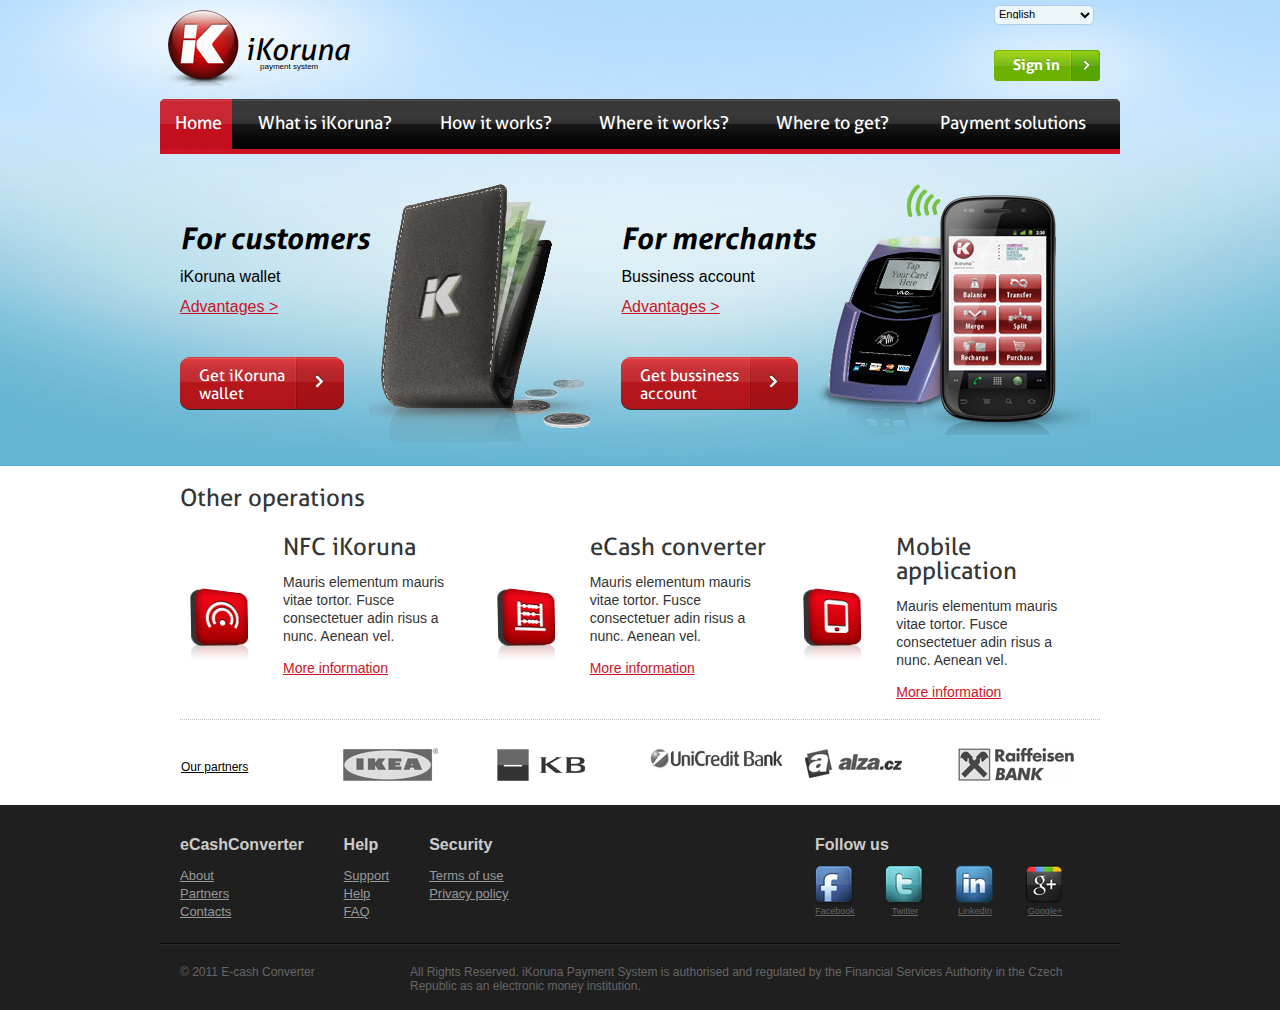
==== index.html @ 40f88bed "[UPD] index page - complete" ====
<!DOCTYPE html>
<html lang="en">
<head>
    <meta charset="utf-8">
    <title>iKoruna</title>
    <meta name="viewport" content="width=device-width, initial-scale=1.0">
    <meta name="description" content="">
    <meta name="author" content="Petr Brabač <brabac.petr@gmail.com>">
    <meta http-equiv="X-UA-Compatible" content="IE=edge" />
    <!-- Styles -->
    <link href="css/normalize.css" rel="stylesheet">
    <link href="css/screen.css" rel="stylesheet">
    <!--[if lt IE 9]>
    <link href="css/ie9lt.css" rel="stylesheet">
    <script src="http://html5shim.googlecode.com/svn/trunk/html5.js"></script>
    <![endif]-->
    <script type="text/javascript" src="http://ajax.googleapis.com/ajax/libs/jquery/1.7.1/jquery.min.js"></script>
    <script type="text/javascript" src="js/jquery.selectbox-0.6.1.js"></script>
    <script type="text/javascript">
    </script>

    <!-- Favicons -->
    <!--
    <link rel="shortcut icon" href="">
    <link rel="apple-touch-icon" href="">
    <link rel="apple-touch-icon" sizes="72x72" href="">
    <link rel="apple-touch-icon" sizes="114x114" href="">
    -->
</head>
<body>
    <div style="position: relative;">
        <img src="images/top_blue_background.jpg" alt="" style="width: 100%; height: 100%; position: absolute; z-index: 1"/>

        <div class="container" style="position: relative; z-index: 2">
            <header class="main">
                <a href="index.html" class="logo left">
                    <img src="images/logo.png" alt="e-cash converter">
                    <strong>iKoruna</strong>
                    <span>payment system</span>

                    <div class="clear"></div>
                </a>

                <div class="right">
                    <form action="#" method="get">
                        <select id="lang" class="language-select jquery-selectbox">
                            <option value="en">English</option>
                            <option value="cz">Czech</option>
                        </select>
                    </form>

                    <div class="clear"></div>

                    <a href="#" class="button green submit">
                        <span class="left"></span>
                        <span class="text">Sign in</span>
                        <span class="right"></span>
                    </a>
                </div>

                <div class="clear"></div>
            </header>

            <nav class="top">
                <a href="#" class="first active">
                    <span></span>
                    Home
                </a>
                <a href="#">What is iKoruna?</a>
                <a href="#">How it works?</a>
                <a href="#">Where it works?</a>
                <a href="#">Where to get?</a>
                <a href="#" class="last">
                    <span></span>
                    Payment solutions
                </a>
            </nav>

            <div class="content-blue">
                <div class="pad20">
                    <div class="col_2 fixed col">
                        <div class="left">
                            <h3>For customers</h3>
                            <h5>iKoruna wallet</h5>
                            <a href="#" class="red">
                                Advantages >
                            </a>
                            <br>
                            <br>
                            <br>
                            <br>
                            <a href="#" class="button submit">
                                <span class="left"></span>
                                <span class="text">Get iKoruna<br>wallet</span>
                                <span class="right"></span>
                            </a>
                        </div>
                        <div class="left">
                            <img src="images/hp_wallet_big.png" alt="">
                        </div>
                        <div class="clear"></div>
                    </div>

                    <div class="col_2 last col">
                        <div class="left">
                            <h3>For merchants</h3>
                            <h5>Bussiness account</h5>
                            <a href="#" class="red">
                                Advantages >
                            </a>
                            <br>
                            <br>
                            <br>
                            <br>
                            <a href="#" class="button submit">
                                <span class="left"></span>
                                <span class="text">Get bussiness<br>account</span>
                                <span class="right"></span>
                            </a>
                        </div>
                        <div class="left">
                            <img src="images/hp_phone_big.png" alt="">
                        </div>
                        <div class="clear"></div>
                    </div>

                    <div class="clear"></div>
                </div>

            </div>
        </div>
    </div>

    <div class="content-white">
        <div class="container">
            <div class="pad20">
                <h3>Other operations</h3>
                <table>
                    <tr>
                        <td class="icons">
                            <span class="nfc"></span>
                        </td>
                        <td>
                            <h4>NFC iKoruna</h4>

                            <p>
                                Mauris elementum mauris vitae tortor. Fusce consectetuer adin risus a nunc. Aenean vel.
                            </p>
                            <a href="#" class="red">More information</a>
                            <br><br>
                        </td>
                        <td class="icons">
                            <span class="ecash"></span>
                        </td>
                        <td>
                            <h4>eCash converter</h4>

                            <p>
                                Mauris elementum mauris vitae tortor. Fusce consectetuer adin risus a nunc. Aenean vel.
                            </p>
                            <a href="#" class="red">More information</a>
                            <br><br>
                        </td>
                        <td class="icons">
                            <span class="mobile"></span>
                        </td>
                        <td>
                            <h4>Mobile application</h4>

                            <p>
                                Mauris elementum mauris vitae tortor. Fusce consectetuer adin risus a nunc. Aenean vel.
                            </p>

                            <a href="#" class="red">More information</a>
                            <br><br>
                        </td>
                    </tr>
                </table>

                <br><br>

                <table class="partners">
                    <tr>
                        <th><a href="#">Our partners</a></th>
                        <td>
                            <img src="tmp/partner_ikea.jpg" alt="Ikea">
                        </td>
                        <td>
                            <img src="tmp/partner_kb.jpg" alt="KB">
                        </td>
                        <td>
                            <img src="tmp/partner_unicredit.jpg" alt="Unicredit bank">
                        </td>
                        <td>
                            <img src="tmp/partner_alza.jpg" alt="Alza.cz">
                        </td>
                        <td>
                            <img src="tmp/partner_reifeisen.jpg" alt="Reifeisen bank">
                        </td>
                    </tr>
                </table>
            </div>
        </div>
    </div>

    <div id="footer">
        <div class="container">
            <div class="pad20">
                <div class="col_2 left">
                    <div class="left">
                        <h4>eCashConverter</h4>
                        <ul>
                            <li><a href="#">About</a></li>
                            <li><a href="#">Partners</a></li>
                            <li><a href="#">Contacts</a></li>
                        </ul>
                    </div>

                    <div class="left">
                        <h4>Help</h4>
                        <ul>
                            <li><a href="#">Support</a></li>
                            <li><a href="#">Help</a></li>
                            <li><a href="#">FAQ</a></li>
                        </ul>
                    </div>

                    <div class="left">
                        <h4>Security</h4>
                        <ul>
                            <li><a href="#">Terms of use</a></li>
                            <li><a href="#">Privacy policy</a></li>
                        </ul>
                    </div>

                    <div class="clear"></div>
                </div>

                <div class="col_2 last right">
                    <h4>Follow us</h4>

                    <a href="#" class=left>
                        <span class="icon facebook"></span>
                        Facebook
                    </a>
                    <a href="#" class="left">
                        <span class="icon twitter"></span>
                        Twitter
                    </a>
                    <a href="#" class="left">
                        <span class="icon linkedin"></span>
                        LinkedIn
                    </a>
                    <a href="#" class="left">
                        <span class="icon google"></span>
                        Google+
                    </a>
                </div>

                <div class="clear"></div>
            </div>
            <hr>
            <div class="pad20">
                <div class="left c">
                    &copy; 2011 E-cash Converter
                </div>

                <div class="right copy">
                        All Rights Reserved. iKoruna Payment System is authorised and regulated by the Financial
                        Services Authority in the Czech Republic as an electronic money institution.
                </div>
                <div class="clear"></div>
            </div>
        </div>
    </div>
</body>
</html>
---- css/screen.css ----
@import "fonts.css";
@import "normalize.css";
@import "languages.css";
body{background:#ffffff;margin:0;position:relative;font-family:Verdana,Arial,Helvetica,sans-serif;font-size:12px;font-weight:normal;line-height:14px;}
.container{width:960px;margin:0 auto;}.container.background-mask{background:transparent url("../images/backround_mask.png") 0 0 no-repeat;}
h1{font-family:Aller,sans-serif;font-size:40px;font-weight:normal;line-height:40px;font-style:italic;color:#000000;margin:38px 0;}
h2{font-family:Aller,sans-serif;font-size:40px;font-weight:normal;line-height:40px;font-style:normal;color:#333333;margin:50px 0;}
h3{font-family:Aller,sans-serif;font-size:30px;font-weight:normal;line-height:30px;font-style:normal;color:#000000;margin:40px 0;}h3.blue{line-height:12px !important;}
h4{font-family:Aller,sans-serif;font-size:24px;font-weight:normal;line-height:24px;font-style:normal;color:#000000;margin:40px 0 30px 0;}
h5{font-family:Verdana,Arial,Helvetica,sans-serif;font-size:16px;font-weight:normal;line-height:16px;font-weight:bold;color:#000000;}
a{outline:none;color:#000000;text-decoration:underline;}a:hover,a.active{color:#0b5a9b;}
a:visited{color:#000000;}
ul{color:#333333;list-style-type:disc;padding:0px;}ul li{font-size:14px;font-weight:normal;line-height:18px;}ul li ul{padding:0 0 0 20px;list-style-type:circle;}
p{font-family:Verdana,Arial,Helvetica,sans-serif;font-size:14px;font-weight:normal;line-height:18px;color:#333333;}
hr{border-style:dotted;border-color:#bfbfbf;margin:30px 0;}hr.text{border:0px;height:46px;background:transparent url("../images/text-bg.png") 0 0 repeat-x;}
table{width:100%;border-collapse:collapse;}table thead th{background:transparent url("../images/menu_stripe.png") 0 -150px repeat-x;height:50px;color:#ffffff;text-align:left;padding:0 10px;}
table tbody td{font-size:14px;font-weight:normal;line-height:18px;vertical-align:middle;padding:10px 10px;border-bottom:1px dotted #bfbfbf;}
input[type=text],input[type=password],select,textarea{background:#ffffff;margin:5px 0;border:1px solid #4f9dbd;-webkit-border-radius:8px;-moz-border-radius:8px;border-radius:8px;width:85%;height:20px;outline:none;padding:15px;font-size:20px;font-weight:normal;line-height:20px;font-weight:bold;}input[type=text].with-label,input[type=password].with-label,select.with-label,textarea.with-label{font-size:15px;font-weight:normal;line-height:15px;float:left;border-left:0px;width:160px;-webkit-border-top-left-radius:0px;-moz-border-radius-topleft:0px;border-top-left-radius:0px;-webkit-border-bottom-left-radius:0px;-moz-border-radius-bottomleft:0px;border-bottom-left-radius:0px;}input[type=text].with-label.bold,input[type=password].with-label.bold,select.with-label.bold,textarea.with-label.bold{font-size:20px;font-weight:normal;line-height:20px;}
input[type=text].with-label.error,input[type=password].with-label.error,select.with-label.error,textarea.with-label.error{color:#cd1324;border-color:#cd1324;}
input[type=text]:focus,input[type=password]:focus,select:focus,textarea:focus{-webkit-box-shadow:0 0 8px rgba(38, 113, 172, 0.7);-moz-box-shadow:0 0 8px rgba(38, 113, 172, 0.7);box-shadow:0 0 8px rgba(38, 113, 172, 0.7);}
label{margin:5px 0;font-family:Verdana,Arial,Helvetica,sans-serif;font-weight:normal;font-size:15px;font-weight:normal;line-height:15px;}label.with-input{display:block;float:left;width:70px;padding:15px;height:20px;outline:none;border:1px solid #4f9dbd;border-right:1px solid #a4cbdb;background-color:#dee9ed;background-image:-moz-linear-gradient(top, #dae5e9, #e4eff4);background-image:-ms-linear-gradient(top, #dae5e9, #e4eff4);background-image:-webkit-gradient(linear, 0 0, 0 100%, from(#dae5e9), to(#e4eff4));background-image:-webkit-linear-gradient(top, #dae5e9, #e4eff4);background-image:-o-linear-gradient(top, #dae5e9, #e4eff4);background-image:linear-gradient(top, #dae5e9, #e4eff4);background-repeat:repeat-x;filter:progid:DXImageTransform.Microsoft.gradient(startColorstr='#dae5e9', endColorstr='#e4eff4', GradientType=0);-webkit-border-top-left-radius:8px;-moz-border-radius-topleft:8px;border-top-left-radius:8px;-webkit-border-bottom-left-radius:8px;-moz-border-radius-bottomleft:8px;border-bottom-left-radius:8px;}label.with-input.error{border-color:#cd1324;border-right-color:#dc838b;background-color:#f0d5d7;background-image:-moz-linear-gradient(top, #ebd1d3, #f7dbdd);background-image:-ms-linear-gradient(top, #ebd1d3, #f7dbdd);background-image:-webkit-gradient(linear, 0 0, 0 100%, from(#ebd1d3), to(#f7dbdd));background-image:-webkit-linear-gradient(top, #ebd1d3, #f7dbdd);background-image:-o-linear-gradient(top, #ebd1d3, #f7dbdd);background-image:linear-gradient(top, #ebd1d3, #f7dbdd);background-repeat:repeat-x;filter:progid:DXImageTransform.Microsoft.gradient(startColorstr='#ebd1d3', endColorstr='#f7dbdd', GradientType=0);}
label.with-textarea{display:block;float:left;width:70px;padding:15px;height:20px;outline:none;border:1px solid #4f9dbd;border-right:1px solid #a4cbdb;background-color:#dee9ed;background-image:-moz-linear-gradient(top, #dae5e9, #e4eff4);background-image:-ms-linear-gradient(top, #dae5e9, #e4eff4);background-image:-webkit-gradient(linear, 0 0, 0 100%, from(#dae5e9), to(#e4eff4));background-image:-webkit-linear-gradient(top, #dae5e9, #e4eff4);background-image:-o-linear-gradient(top, #dae5e9, #e4eff4);background-image:linear-gradient(top, #dae5e9, #e4eff4);background-repeat:repeat-x;filter:progid:DXImageTransform.Microsoft.gradient(startColorstr='#dae5e9', endColorstr='#e4eff4', GradientType=0);-webkit-border-top-left-radius:8px;-moz-border-radius-topleft:8px;border-top-left-radius:8px;-webkit-border-bottom-left-radius:8px;-moz-border-radius-bottomleft:8px;border-bottom-left-radius:8px;height:83px;}label.with-textarea.error{border-color:#cd1324;border-right-color:#dc838b;background-color:#f0d5d7;background-image:-moz-linear-gradient(top, #ebd1d3, #f7dbdd);background-image:-ms-linear-gradient(top, #ebd1d3, #f7dbdd);background-image:-webkit-gradient(linear, 0 0, 0 100%, from(#ebd1d3), to(#f7dbdd));background-image:-webkit-linear-gradient(top, #ebd1d3, #f7dbdd);background-image:-o-linear-gradient(top, #ebd1d3, #f7dbdd);background-image:linear-gradient(top, #ebd1d3, #f7dbdd);background-repeat:repeat-x;filter:progid:DXImageTransform.Microsoft.gradient(startColorstr='#ebd1d3', endColorstr='#f7dbdd', GradientType=0);}
select{width:100%;font-weight:normal;height:50px;padding:12px 15px;}
textarea{height:83px;resize:none;}
.pad20{padding:0 20px 20px 20px;}
.content-white{border-top:1px solid #5cb1d2;background:#ffffff;width:100%;min-height:300px;}
.content-blue{width:100%;}.content-blue fieldset.col_2{width:45%;margin:0 20px 0 0;}.content-blue fieldset.col_2.end{margin:0px;}
#footer{background:transparent url("../images/footer_background.png") 0 0 repeat-x;width:100%;height:205px;}#footer .pad20{padding-bottom:10px;}
#footer hr{background:transparent url("../images/footer_hr.jpg") 0 0 repeat-x;border:none;height:2px;width:100%;margin:0 0 20px 0;}
#footer h4{color:#cccccc;font-family:Verdana,Arial,Helvetica,sans-serif;font-size:16px;font-weight:bold;line-height:20px;padding:0 40px 0 0;margin:30px 0 0 0;}
#footer ul{list-style-type:none;padding:0;}#footer ul li{font-family:Verdana,Arial,Helvetica,sans-serif;font-size:13px;font-weight:normal;line-height:18px;padding:0 40px 0 0;}#footer ul li a{color:#999999;}#footer ul li a:hover{color:#ffffff;}
#footer .last{width:285px;}#footer .last h4{margin:30px 0 10px 0;}
#footer .last a.left{color:#666666;text-align:center;margin:0 30px 0 0;font-size:9px;font-weight:normal;line-height:9px;}#footer .last a.left:hover{color:#ffffff;}
#footer .last a.left.last{margin:0;}
#footer .copy{color:#666666;width:75%;}
#footer .c{color:#666666;}
header.main{padding:0 20px 10px 0;position:relative;}header.main .logo{margin:10px 0 0 0;display:block;width:220px;text-decoration:none;}header.main .logo img{margin:0 9px 0 0;}
header.main .logo strong{font-family:Aller,sans-serif;font-size:250%;font-weight:normal;line-height:30px;font-style:italic;color:#000000;position:absolute;top:35px;left:85px;}
header.main .logo span{font-size:8px;position:absolute;top:60px;left:100px;}
header.main .right form{float:left;margin:0 0 20px 0;}header.main .right form label{color:#666666;font-size:11px;}
header.main .right img{float:right;}
nav.top{width:100%;display:table;border-bottom:5px solid #cd1324;}nav.top a{background:transparent url("../images/menu_stripe.png");height:50px;display:block;height:20px;display:table-cell;padding:15px 0 0 0;background-position:0 -150px;background-repeat:repeat-x;text-align:center;font-family:Aller,sans-serif;font-size:18px;font-weight:normal;line-height:18px;color:#ffffff;text-shadow:0 -1px 0 rgba(0, 0, 0, 0.19);text-decoration:none;}nav.top a:hover{background-position:0 -300px;}
nav.top a.active,nav.top a.active:hover{background-position:0 -100px;}
nav.top a.first{margin-left:5px;border-top-left-radius:5px;-moz-border-radius-topleft:5px;-webkit-border-top-left-radius:5px;}nav.top a.first span{float:left;background:transparent url("../images/menu_stripe.png");height:50px;display:block;width:5px;margin-top:-15px;background-position:0 -250px;background-repeat:no-repeat;}
nav.top a.first:hover span{background-position:0 -400px;}
nav.top a.first.active span{background-position:0 0;}
nav.top a.last{margin-right:5px;border-top-right-radius:5px;-moz-border-radius-topright:5px;-webkit-border-top-right-radius:5px;}nav.top a.last span{float:right;background:transparent url("../images/menu_stripe.png");height:50px;display:block;width:5px;margin-top:-15px;background-position:0 -50px;background-repeat:no-repeat;}
nav.top a.last:hover span{background-position:0 -400px;}
nav.top a.last.active span{background-position:0 -200px;}
.col{float:left;}
.col_1{width:100%;}
.col_3{width:33%;}
.col_2{width:50%;}.col_2.fixed{width:655px;}
.clear{clear:both;display:block;height:0.0001px;}
.right{float:right;}
.left{float:left;}
.hidden{display:none;}
.captcha{margin:5px 0 0 20px;}
.blue{color:#195369 !important;}
.red{color:#cd1324 !important;}
.icon{display:block;float:left;background:transparent url("../images/icons_sprite.png") no-repeat;}.icon.rate{background-position:0 0;width:24px;height:12px;margin:0 7px 0 0;}
.icon.error{background-position:-51px 0;width:22px;height:18px;margin:0 8px 0 0;}
.icon.triangle-up-big{background-position:0 -118px;width:34px;height:18px;}
.icon.triangle-up{background-position:-24px 0;width:24px;height:12px;}
.icon.triangle-left{background-position:-45px 0;width:7px;height:13px;}
.icon.facebook{background:transparent url("../images/social_sprite_1.png") 0px 0 no-repeat;float:none;width:40px;height:42px;}
.icon.twitter{background:transparent url("../images/social_sprite_1.png") -41px 0 no-repeat;float:none;width:40px;height:42px;}
.icon.linkedin{background:transparent url("../images/social_sprite_1.png") -81px 0 no-repeat;float:none;width:40px;height:42px;}
.icon.google{background:transparent url("../images/social_sprite_1.png") -122px 0 no-repeat;float:none;width:40px;height:42px;}
.button{display:block;font-family:Aller,sans-serif;font-size:20px;font-weight:normal;line-height:24px;text-shadow:0 -1px 0 rgba(0, 0, 0, 0.19);text-decoration:none;}.button .left{background:transparent url("../images/button_stripe.png");display:block;float:left;height:53px;width:9px;background-position:0 0;background-repeat:no-repeat;}
.button .text{padding:0 20px;line-height:53px;background:transparent url("../images/button_stripe.png");display:block;float:left;height:53px;color:#ffffff;background-position:0 -53px;}
.button .right{background:transparent url("../images/button_stripe.png");display:block;float:left;height:53px;width:9px;background-position:0 -106px;background-repeat:no-repeat;}
.button:hover .left{background-position:0 -159px;}
.button:hover .right{background-position:0 -265px;}
.button:hover .text{background-position:0 -212px;}
.button.submit .right{background:transparent url("../images/icons_sprite.png") 0 -12px no-repeat;height:53px;width:49px;}
.button.submit:hover .right{background:transparent url("../images/icons_sprite.png") 0 -65px no-repeat;height:53px;width:49px;}
.button.submit.green .left{background-position:0 -318px;height:31px;}
.button.submit.green .text{background-position:0 -349px;font-size:15px;font-weight:bold;line-height:30px;height:31px;padding:0 10px;}
.button.submit.green .right{background-position:0 -136px;height:31px;width:30px;padding:0px;}
.white-box{width:100%;background:#f0f8fb;-webkit-border-radius:6px;-moz-border-radius:6px;border-radius:6px;}.white-box .pad20{padding:20px 10px 10px 10px;}
.white-box .currency{width:100%;font-family:Verdana,Arial,Helvetica,sans-serif;font-size:13px;font-weight:normal;line-height:25px;margin:0 0 15px 0;}.white-box .currency td{text-align:left;border-bottom:1px dotted #bfbfbf;}.white-box .currency td.desc{width:130px;}
.white-box a{color:#cd1324;}.white-box a:hover{color:#0b5a9b;}
table.operations td{vertical-align:top;padding:0 20px;width:131px;text-align:center;border:0px;}table.operations td a{color:#cd1324;}table.operations td a:hover{color:#0b5a9b;}
table.operations td a span{display:block;}
table.operations td a.transfer-to span{float:none;background:transparent url("../images/icon_transfer_to.png") 0 0 no-repeat;width:61px;height:44px;margin:0 0 10px 15px;}
table.operations td a.transfer-to:hover span{background:transparent url("../images/icon_transfer_to_over.png") 0 0 no-repeat;}
table.operations td a.pay-by-sms span{float:none;background:transparent url("../images/icon_pay_by_sms.png") 0 0 no-repeat;width:48px;height:51px;margin:0 0 10px 15px;}
table.operations td a.pay-by-sms:hover span{background:transparent url("../images/icon_pay_by_sms_over.png") 0 0 no-repeat;}
table.operations td a.transfer-money span{float:none;background:transparent url("../images/icon_transfer_money.png") 0 0 no-repeat;width:56px;height:49px;margin:0 0 10px 15px;}
table.operations td a.transfer-money:hover span{background:transparent url("../images/icon_transfer_money_over.png") 0 0 no-repeat;}
table.operations td a.buy-money-for-games span{float:none;background:transparent url("../images/icon_buy_money_for_games.png") 0 0 no-repeat;width:55px;height:53px;margin:0 0 10px 15px;}
table.operations td a.buy-money-for-games:hover span{background:transparent url("../images/icon_buy_money_for_games_over.png") 0 0 no-repeat;}
table.operations td a.buy-or-recharge span{float:none;background:transparent url("../images/icon_buy_or_recharge.png") 0 0 no-repeat;width:71px;height:46px;margin:0 0 10px 10px;}
table.operations td a.buy-or-recharge:hover span{background:transparent url("../images/icon_buy_or_recharge_over.png") 0 0 no-repeat;}
table.partners{width:100%;}table.partners td,table.partners th{text-align:left;border:0px;}table.partners td a,table.partners th a{font-weight:normal;}
.content-blue .triangle-up-big{margin:-17px 0 0 20px;}
.content-blue .col_2{padding:30px 0 0 0;width:52%;}.content-blue .col_2 h3{font-size:30px;font-style:italic;font-weight:bold;margin-bottom:15px;}
.content-blue .col_2 h5{margin:15px 0;font-weight:normal;}
.content-blue .col_2 a{font-size:16px;}.content-blue .col_2 a.button .text{padding:10px 10px;height:33px;line-height:18px;}
.content-blue .col_2.last{margin:0 0 0 -37px;}
.content-white h3{margin:20px 0;padding:0 20px 0 0;color:#353535;font-family:Aller,sans-serif;font-size:24px;font-weight:normal;line-height:24px;}
.content-white table{table-layout:fixed;}.content-white table .stripe{background:url("../images/homepage_icons_sprite.png") 0 0 no-repeat;height:73px;width:58px;display:block;}
.content-white table td{padding:0 10px !important;vertical-align:top;}.content-white table td h4{margin:5px 0px;color:#353535;}
.content-white table td.icons{width:73px;vertical-align:middle;}.content-white table td.icons .nfc{background:url("../images/homepage_icons_sprite.png") 0 0 no-repeat;height:73px;width:58px;display:block;background-position:0 0;}
.content-white table td.icons .ecash{background:url("../images/homepage_icons_sprite.png") 0 0 no-repeat;height:73px;width:58px;display:block;background-position:-58px 0;}
.content-white table td.icons .mobile{background:url("../images/homepage_icons_sprite.png") 0 0 no-repeat;height:73px;width:58px;display:block;background-position:-116px 0;}
.arrow a{padding:0 15px 0 25px;display:block;}
---- css/ie9lt.css ----
div.top {
    display: block;
}

div.top a {
    display: block;
    width: 16.67%;
}
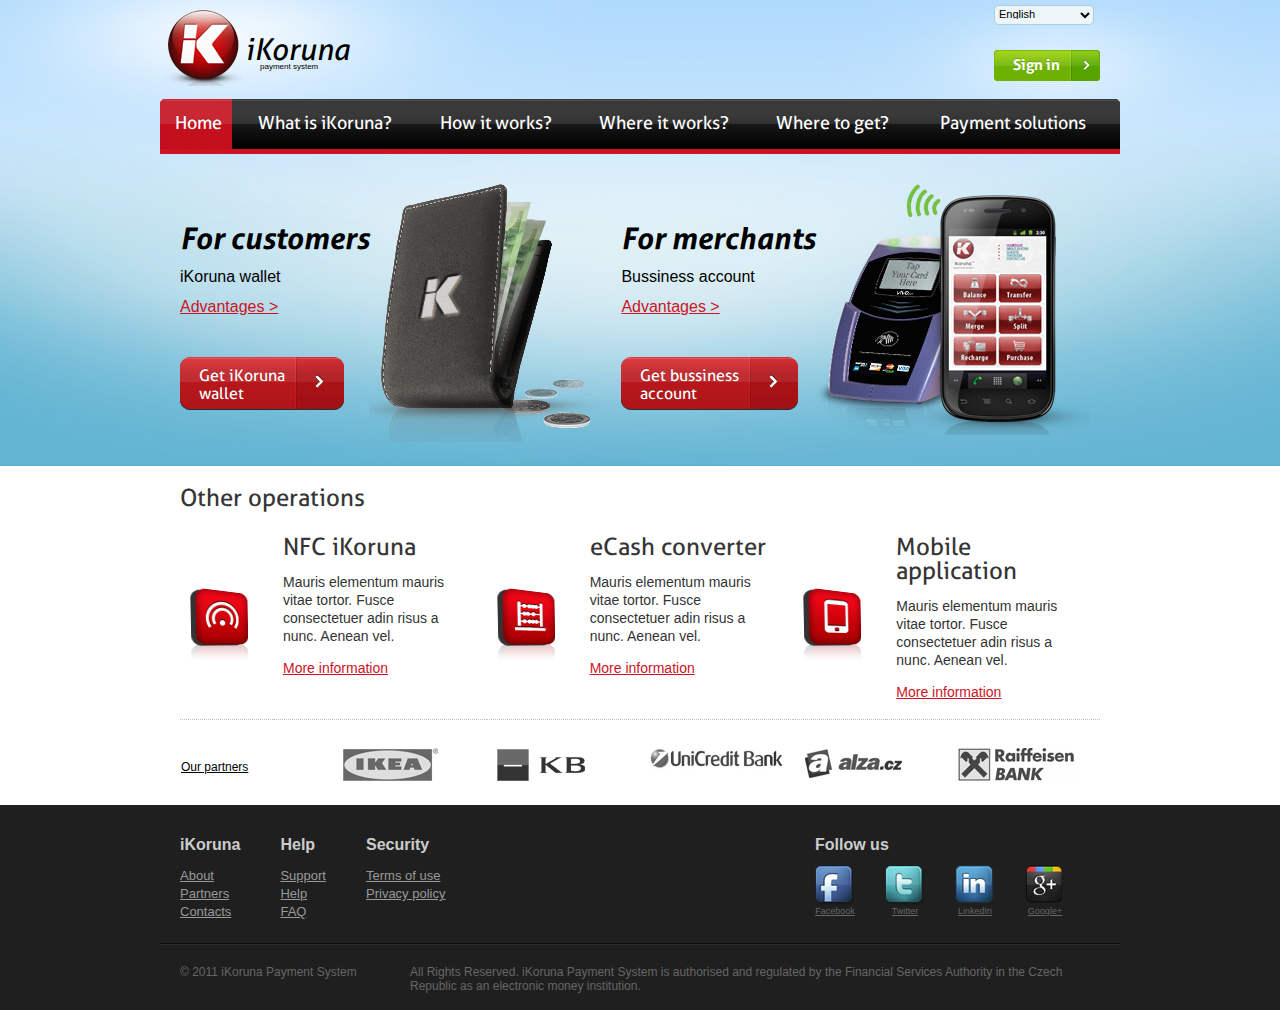
==== commit dea1606d: "[UPD] registration page" ====
--- a/index.html
+++ b/index.html
@@ -176,7 +176,6 @@
                         </td>
                     </tr>
                 </table>
-
                 <br><br>
 
                 <table class="partners">
@@ -208,7 +207,7 @@
             <div class="pad20">
                 <div class="col_2 left">
                     <div class="left">
-                        <h4>eCashConverter</h4>
+                        <h4>iKoruna</h4>
                         <ul>
                             <li><a href="#">About</a></li>
                             <li><a href="#">Partners</a></li>
@@ -262,7 +261,7 @@
             <hr>
             <div class="pad20">
                 <div class="left c">
-                    &copy; 2011 E-cash Converter
+                    &copy; 2011 iKoruna Payment System
                 </div>
 
                 <div class="right copy">
--- a/css/screen.css
+++ b/css/screen.css
@@ -16,7 +16,7 @@
 table{width:100%;border-collapse:collapse;}table thead th{background:transparent url("../images/menu_stripe.png") 0 -150px repeat-x;height:50px;color:#ffffff;text-align:left;padding:0 10px;}
 table tbody td{font-size:14px;font-weight:normal;line-height:18px;vertical-align:middle;padding:10px 10px;border-bottom:1px dotted #bfbfbf;}
 input[type=text],input[type=password],select,textarea{background:#ffffff;margin:5px 0;border:1px solid #4f9dbd;-webkit-border-radius:8px;-moz-border-radius:8px;border-radius:8px;width:85%;height:20px;outline:none;padding:15px;font-size:20px;font-weight:normal;line-height:20px;font-weight:bold;}input[type=text].with-label,input[type=password].with-label,select.with-label,textarea.with-label{font-size:15px;font-weight:normal;line-height:15px;float:left;border-left:0px;width:160px;-webkit-border-top-left-radius:0px;-moz-border-radius-topleft:0px;border-top-left-radius:0px;-webkit-border-bottom-left-radius:0px;-moz-border-radius-bottomleft:0px;border-bottom-left-radius:0px;}input[type=text].with-label.bold,input[type=password].with-label.bold,select.with-label.bold,textarea.with-label.bold{font-size:20px;font-weight:normal;line-height:20px;}
-input[type=text].with-label.error,input[type=password].with-label.error,select.with-label.error,textarea.with-label.error{color:#cd1324;border-color:#cd1324;}
+input[type=text].error,input[type=password].error,select.error,textarea.error{color:#cd1324;border-color:#cd1324 !important;background-color:#f5e2e4 !important;background-image:none !important;}
 input[type=text]:focus,input[type=password]:focus,select:focus,textarea:focus{-webkit-box-shadow:0 0 8px rgba(38, 113, 172, 0.7);-moz-box-shadow:0 0 8px rgba(38, 113, 172, 0.7);box-shadow:0 0 8px rgba(38, 113, 172, 0.7);}
 label{margin:5px 0;font-family:Verdana,Arial,Helvetica,sans-serif;font-weight:normal;font-size:15px;font-weight:normal;line-height:15px;}label.with-input{display:block;float:left;width:70px;padding:15px;height:20px;outline:none;border:1px solid #4f9dbd;border-right:1px solid #a4cbdb;background-color:#dee9ed;background-image:-moz-linear-gradient(top, #dae5e9, #e4eff4);background-image:-ms-linear-gradient(top, #dae5e9, #e4eff4);background-image:-webkit-gradient(linear, 0 0, 0 100%, from(#dae5e9), to(#e4eff4));background-image:-webkit-linear-gradient(top, #dae5e9, #e4eff4);background-image:-o-linear-gradient(top, #dae5e9, #e4eff4);background-image:linear-gradient(top, #dae5e9, #e4eff4);background-repeat:repeat-x;filter:progid:DXImageTransform.Microsoft.gradient(startColorstr='#dae5e9', endColorstr='#e4eff4', GradientType=0);-webkit-border-top-left-radius:8px;-moz-border-radius-topleft:8px;border-top-left-radius:8px;-webkit-border-bottom-left-radius:8px;-moz-border-radius-bottomleft:8px;border-bottom-left-radius:8px;}label.with-input.error{border-color:#cd1324;border-right-color:#dc838b;background-color:#f0d5d7;background-image:-moz-linear-gradient(top, #ebd1d3, #f7dbdd);background-image:-ms-linear-gradient(top, #ebd1d3, #f7dbdd);background-image:-webkit-gradient(linear, 0 0, 0 100%, from(#ebd1d3), to(#f7dbdd));background-image:-webkit-linear-gradient(top, #ebd1d3, #f7dbdd);background-image:-o-linear-gradient(top, #ebd1d3, #f7dbdd);background-image:linear-gradient(top, #ebd1d3, #f7dbdd);background-repeat:repeat-x;filter:progid:DXImageTransform.Microsoft.gradient(startColorstr='#ebd1d3', endColorstr='#f7dbdd', GradientType=0);}
 label.with-textarea{display:block;float:left;width:70px;padding:15px;height:20px;outline:none;border:1px solid #4f9dbd;border-right:1px solid #a4cbdb;background-color:#dee9ed;background-image:-moz-linear-gradient(top, #dae5e9, #e4eff4);background-image:-ms-linear-gradient(top, #dae5e9, #e4eff4);background-image:-webkit-gradient(linear, 0 0, 0 100%, from(#dae5e9), to(#e4eff4));background-image:-webkit-linear-gradient(top, #dae5e9, #e4eff4);background-image:-o-linear-gradient(top, #dae5e9, #e4eff4);background-image:linear-gradient(top, #dae5e9, #e4eff4);background-repeat:repeat-x;filter:progid:DXImageTransform.Microsoft.gradient(startColorstr='#dae5e9', endColorstr='#e4eff4', GradientType=0);-webkit-border-top-left-radius:8px;-moz-border-radius-topleft:8px;border-top-left-radius:8px;-webkit-border-bottom-left-radius:8px;-moz-border-radius-bottomleft:8px;border-bottom-left-radius:8px;height:83px;}label.with-textarea.error{border-color:#cd1324;border-right-color:#dc838b;background-color:#f0d5d7;background-image:-moz-linear-gradient(top, #ebd1d3, #f7dbdd);background-image:-ms-linear-gradient(top, #ebd1d3, #f7dbdd);background-image:-webkit-gradient(linear, 0 0, 0 100%, from(#ebd1d3), to(#f7dbdd));background-image:-webkit-linear-gradient(top, #ebd1d3, #f7dbdd);background-image:-o-linear-gradient(top, #ebd1d3, #f7dbdd);background-image:linear-gradient(top, #ebd1d3, #f7dbdd);background-repeat:repeat-x;filter:progid:DXImageTransform.Microsoft.gradient(startColorstr='#ebd1d3', endColorstr='#f7dbdd', GradientType=0);}
@@ -63,6 +63,7 @@
 .icon.triangle-up-big{background-position:0 -118px;width:34px;height:18px;}
 .icon.triangle-up{background-position:-24px 0;width:24px;height:12px;}
 .icon.triangle-left{background-position:-45px 0;width:7px;height:13px;}
+.icon.triangle-down{background-position:-55px -20px;width:14px;height:8px;}
 .icon.facebook{background:transparent url("../images/social_sprite_1.png") 0px 0 no-repeat;float:none;width:40px;height:42px;}
 .icon.twitter{background:transparent url("../images/social_sprite_1.png") -41px 0 no-repeat;float:none;width:40px;height:42px;}
 .icon.linkedin{background:transparent url("../images/social_sprite_1.png") -81px 0 no-repeat;float:none;width:40px;height:42px;}
@@ -73,11 +74,15 @@
 .button:hover .left{background-position:0 -159px;}
 .button:hover .right{background-position:0 -265px;}
 .button:hover .text{background-position:0 -212px;}
+.button.green-big .left{background-position:0 -380px;height:46px;}
+.button.green-big .text{background-position:0 -426px;height:46px;}
+.button.green-big .right{background-position:0 -472px;height:46px;}
 .button.submit .right{background:transparent url("../images/icons_sprite.png") 0 -12px no-repeat;height:53px;width:49px;}
 .button.submit:hover .right{background:transparent url("../images/icons_sprite.png") 0 -65px no-repeat;height:53px;width:49px;}
 .button.submit.green .left{background-position:0 -318px;height:31px;}
 .button.submit.green .text{background-position:0 -349px;font-size:15px;font-weight:bold;line-height:30px;height:31px;padding:0 10px;}
 .button.submit.green .right{background-position:0 -136px;height:31px;width:30px;padding:0px;}
+.button.submit.green-big .right{background:transparent url("../images/icons_sprite.png") 0 -167px no-repeat;width:48px;height:46px;}
 .white-box{width:100%;background:#f0f8fb;-webkit-border-radius:6px;-moz-border-radius:6px;border-radius:6px;}.white-box .pad20{padding:20px 10px 10px 10px;}
 .white-box .currency{width:100%;font-family:Verdana,Arial,Helvetica,sans-serif;font-size:13px;font-weight:normal;line-height:25px;margin:0 0 15px 0;}.white-box .currency td{text-align:left;border-bottom:1px dotted #bfbfbf;}.white-box .currency td.desc{width:130px;}
 .white-box a{color:#cd1324;}.white-box a:hover{color:#0b5a9b;}
@@ -105,4 +110,29 @@
 .content-white table td.icons{width:73px;vertical-align:middle;}.content-white table td.icons .nfc{background:url("../images/homepage_icons_sprite.png") 0 0 no-repeat;height:73px;width:58px;display:block;background-position:0 0;}
 .content-white table td.icons .ecash{background:url("../images/homepage_icons_sprite.png") 0 0 no-repeat;height:73px;width:58px;display:block;background-position:-58px 0;}
 .content-white table td.icons .mobile{background:url("../images/homepage_icons_sprite.png") 0 0 no-repeat;height:73px;width:58px;display:block;background-position:-116px 0;}
+.content-white.what-is-ikoruna h3.center{text-align:center;padding:0 180px;font-style:italic;margin-bottom:50px;float:none;}
+.content-white.what-is-ikoruna h3.w65{width:65%;}
+.content-white.what-is-ikoruna hr.text{margin-top:0px;}
+.content-white.what-is-ikoruna .pad20{padding:0 20px;}
+.content-white.what-is-ikoruna .padding-bottom .pad20{padding:0 20px 20px 20px;}
+.content-white.what-is-ikoruna .no-padding-left.pad20{padding:0 20px 20px 0;}
+.content-white.what-is-ikoruna table.phones td{border:0px;}.content-white.what-is-ikoruna table.phones td .stripe{background:url("../images/wallet_logo_pc.png") 0 0 no-repeat;height:245px;display:block;}
+.content-white.what-is-ikoruna table.phones td .double{background:url("../images/wallet_logo_pc.png") 0 0 no-repeat;height:245px;display:block;width:362px;}
+.content-white.what-is-ikoruna table.phones td .discount{background:url("../images/wallet_logo_pc.png") 0 0 no-repeat;height:245px;display:block;background-position:-362px 0;width:276px;}
+.content-white.what-is-ikoruna table.phones td .protected{background:url("../images/wallet_logo_pc.png") 0 0 no-repeat;height:245px;display:block;background-position:-638px 0;width:368px;}
+.content-white.what-is-ikoruna table.services{table-layout:fixed;}.content-white.what-is-ikoruna table.services td{padding:0 40px;border:0px;}.content-white.what-is-ikoruna table.services td a{color:#333333;display:block;text-decoration:none;margin:10px 0;}
+.content-white.what-is-ikoruna table.services td h4{color:#000000;margin-bottom:20px;}
+.content-white.how-it-works .italic{font-style:italic;}
+.content-white.how-it-works .text-heading{width:271px;}.content-white.how-it-works .text-heading h3{margin-top:70px;font-size:30px;font-weight:bold;line-height:30px;}
+.content-white.how-it-works .text-heading h4{margin-top:20px;color:#333333;}
+.content-white.how-it-works .phone-wifi{background:url("../images/how_it_works_phone.png") 0 0 no-repeat;width:436px;height:333px;margin-top:30px;}
+.content-white.how-it-works .logo-text{padding:150px 0 0 0;background:url("../images/how_it_works_phone.png") -436px 0 no-repeat;width:164px;height:182px;margin-top:30px;}
+.content-white.registration .row{margin:10px 0;}.content-white.registration .row.conditions{padding:0 0 0 150px;font-size:14px;}
+.content-white.registration .error-box{margin:20px 0;width:350px;display:block;position:relative;border:1px solid #cd1324;-webkit-border-radius:8px;-moz-border-radius:8px;border-radius:8px;background-color:#f5e2e4;padding:20px;font-size:16px;font-weight:normal;line-height:16px;color:#cd1324;}.content-white.registration .error-box .triangle-down{position:absolute;bottom:-8px;left:20px;}
+.content-white.registration label{width:150px;display:block;float:left;line-height:38px;color:#333333;}.content-white.registration label.error{color:#cd1324;}
+.content-white.registration input[type=text],.content-white.registration input[type=password]{-webkit-border-radius:4px;-moz-border-radius:4px;border-radius:4px;width:213px;padding:8px 15px;border:1px solid #999999;background-color:#f7f7f7;background-image:-moz-linear-gradient(top, #f3f3f3, #fefefe);background-image:-ms-linear-gradient(top, #f3f3f3, #fefefe);background-image:-webkit-gradient(linear, 0 0, 0 100%, from(#f3f3f3), to(#fefefe));background-image:-webkit-linear-gradient(top, #f3f3f3, #fefefe);background-image:-o-linear-gradient(top, #f3f3f3, #fefefe);background-image:linear-gradient(top, #f3f3f3, #fefefe);background-repeat:repeat-x;filter:progid:DXImageTransform.Microsoft.gradient(startColorstr='#f3f3f3', endColorstr='#fefefe', GradientType=0);font-size:18px;font-weight:normal;line-height:18px;}
+.content-white.registration .col_2.image{width:30%;}
+.content-white.registration .col_2.form{width:70%;}
+.content-white.registration a.more{margin:0 0 0 10px;font-size:14px;}
+.content-white.registration a.conditions-link{color:#cd1324;}
 .arrow a{padding:0 15px 0 25px;display:block;}
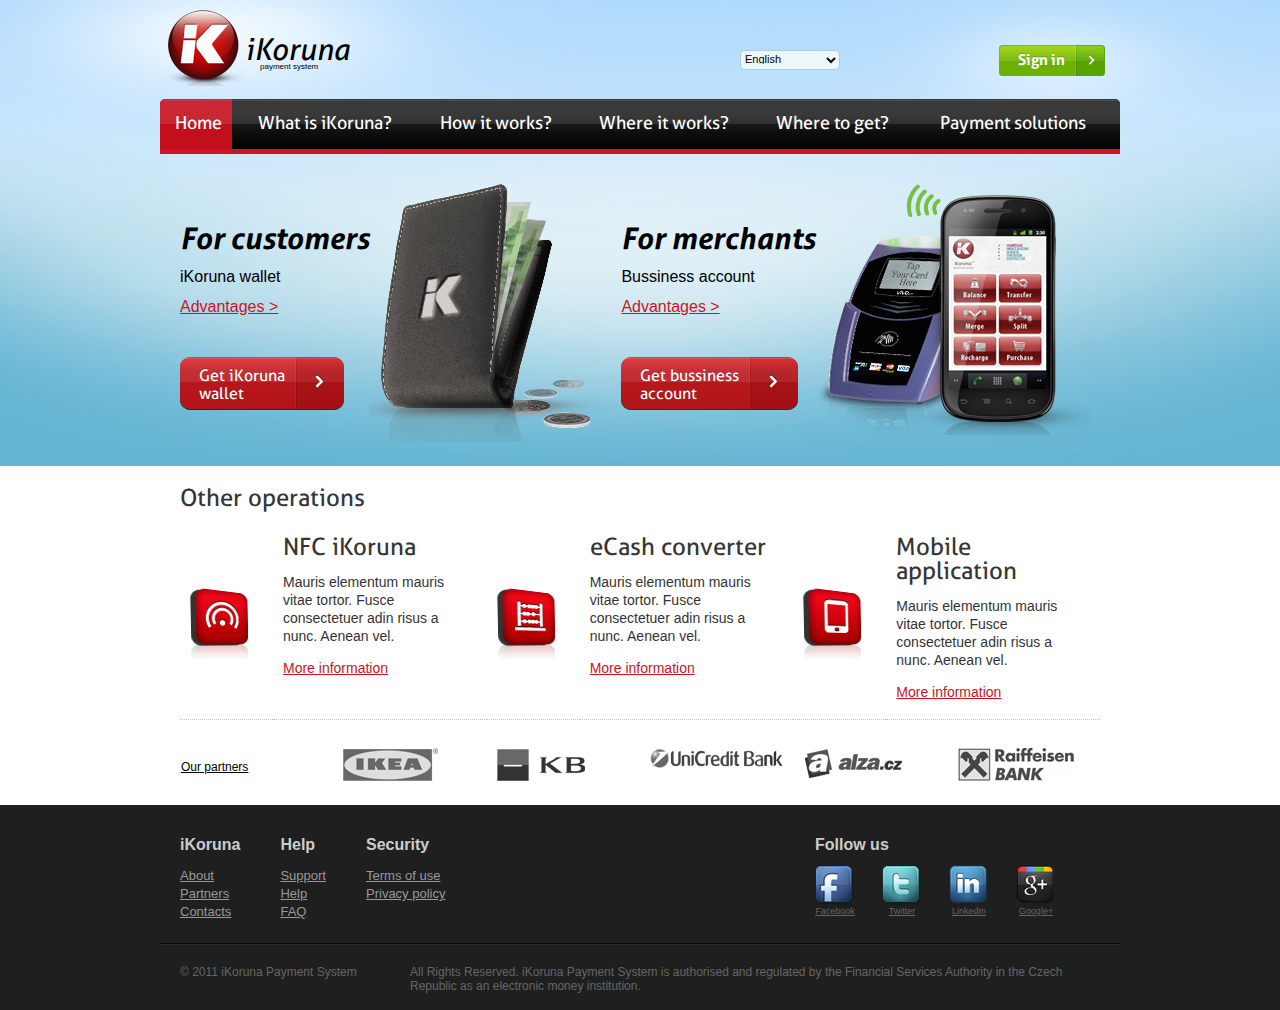
==== commit 347e67be: "[UPD] sign-in form, updated sign-in button on all pages, css minor tweaks" ====
--- a/index.html
+++ b/index.html
@@ -29,10 +29,10 @@
 </head>
 <body>
     <div style="position: relative;">
-        <img src="images/top_blue_background.jpg" alt="" style="width: 100%; height: 100%; position: absolute; z-index: 1"/>
-
-        <div class="container" style="position: relative; z-index: 2">
-            <header class="main">
+        <img src="images/top_blue_background.jpg" alt="" style="width: 100%; height: 100%; position: absolute;"/>
+
+        <div class="container" style="position: relative;">
+            <header class="main signed">
                 <a href="index.html" class="logo left">
                     <img src="images/logo.png" alt="e-cash converter">
                     <strong>iKoruna</strong>
@@ -51,11 +51,13 @@
 
                     <div class="clear"></div>
 
-                    <a href="#" class="button green submit">
-                        <span class="left"></span>
-                        <span class="text">Sign in</span>
-                        <span class="right"></span>
-                    </a>
+                    <div class="login">
+                        <a href="#" class="button green submit">
+                            <span class="left"></span>
+                            <span class="text">Sign in</span>
+                            <span class="right"></span>
+                        </a>
+                    </div>
                 </div>
 
                 <div class="clear"></div>
--- a/css/screen.css
+++ b/css/screen.css
@@ -30,15 +30,24 @@
 #footer h4{color:#cccccc;font-family:Verdana,Arial,Helvetica,sans-serif;font-size:16px;font-weight:bold;line-height:20px;padding:0 40px 0 0;margin:30px 0 0 0;}
 #footer ul{list-style-type:none;padding:0;}#footer ul li{font-family:Verdana,Arial,Helvetica,sans-serif;font-size:13px;font-weight:normal;line-height:18px;padding:0 40px 0 0;}#footer ul li a{color:#999999;}#footer ul li a:hover{color:#ffffff;}
 #footer .last{width:285px;}#footer .last h4{margin:30px 0 10px 0;}
-#footer .last a.left{color:#666666;text-align:center;margin:0 30px 0 0;font-size:9px;font-weight:normal;line-height:9px;}#footer .last a.left:hover{color:#ffffff;}
+#footer .last a.left{color:#666666;text-align:center;margin:0 27px 0 0;font-size:9px;font-weight:normal;line-height:9px;}#footer .last a.left:hover{color:#ffffff;}
 #footer .last a.left.last{margin:0;}
 #footer .copy{color:#666666;width:75%;}
 #footer .c{color:#666666;}
-header.main{padding:0 20px 10px 0;position:relative;}header.main .logo{margin:10px 0 0 0;display:block;width:220px;text-decoration:none;}header.main .logo img{margin:0 9px 0 0;}
+header.main{padding:0 0px 10px 0;position:relative;}header.main .logo{margin:10px 0 0 0;display:block;width:220px;text-decoration:none;}header.main .logo img{margin:0 9px 0 0;}
 header.main .logo strong{font-family:Aller,sans-serif;font-size:250%;font-weight:normal;line-height:30px;font-style:italic;color:#000000;position:absolute;top:35px;left:85px;}
 header.main .logo span{font-size:8px;position:absolute;top:60px;left:100px;}
+header.main .profile-block{background-color:#ffffff;-webkit-border-radius:4px;-moz-border-radius:4px;border-radius:4px;padding:5px 10px;-webkit-box-shadow:0px 1px 2px rgba(0, 0, 0, 0.5);-moz-box-shadow:0px 1px 2px rgba(0, 0, 0, 0.5);box-shadow:0px 1px 2px rgba(0, 0, 0, 0.5);}header.main .profile-block .left{margin:0 10px 0 0;}
+header.main .login{position:absolute;z-index:1002;right:10px;top:35px;padding:10px 5px;}header.main .login.active{background-color:#ffffff;-webkit-border-radius:8px;-moz-border-radius:8px;border-radius:8px;-webkit-border-bottom-left-radius:0px;-moz-border-radius-bottomleft:0px;border-bottom-left-radius:0px;-webkit-border-bottom-right-radius:0px;-moz-border-radius-bottomright:0px;border-bottom-right-radius:0px;}
+header.main .right .login-form{position:absolute;z-index:1002;right:10px;top:85px;background-color:#ffffff;-webkit-border-radius:8px;-moz-border-radius:8px;border-radius:8px;-webkit-border-top-right-radius:0px;-moz-border-radius-topright:0px;border-top-right-radius:0px;width:185px;padding:15px;}header.main .right .login-form form{margin:0px !important;float:none;}
+header.main .right .login-form label{color:#000000;font-size:13px;font-weight:normal;line-height:15px;}
+header.main .right .login-form input[type=text],header.main .right .login-form input[type=password]{width:83%;padding:8px 15px;height:15px;-webkit-border-radius:4px;-moz-border-radius:4px;border-radius:4px;border:1px solid #999999;background-color:#f7f7f7;background-image:-moz-linear-gradient(top, #f3f3f3, #fefefe);background-image:-ms-linear-gradient(top, #f3f3f3, #fefefe);background-image:-webkit-gradient(linear, 0 0, 0 100%, from(#f3f3f3), to(#fefefe));background-image:-webkit-linear-gradient(top, #f3f3f3, #fefefe);background-image:-o-linear-gradient(top, #f3f3f3, #fefefe);background-image:linear-gradient(top, #f3f3f3, #fefefe);background-repeat:repeat-x;filter:progid:DXImageTransform.Microsoft.gradient(startColorstr='#f3f3f3', endColorstr='#fefefe', GradientType=0);font-size:18px;font-weight:normal;line-height:18px;}
+header.main .right .login-form .row{margin:5px 0;}header.main .right .login-form .row img{float:none;}
+header.main .right .login-form .forgotten-password{color:#999999;}
 header.main .right form{float:left;margin:0 0 20px 0;}header.main .right form label{color:#666666;font-size:11px;}
 header.main .right img{float:right;}
+header.main .right .jquery-selectbox{right:10px;}
+header.main.signed .jquery-selectbox{top:45px;right:280px;}
 nav.top{width:100%;display:table;border-bottom:5px solid #cd1324;}nav.top a{background:transparent url("../images/menu_stripe.png");height:50px;display:block;height:20px;display:table-cell;padding:15px 0 0 0;background-position:0 -150px;background-repeat:repeat-x;text-align:center;font-family:Aller,sans-serif;font-size:18px;font-weight:normal;line-height:18px;color:#ffffff;text-shadow:0 -1px 0 rgba(0, 0, 0, 0.19);text-decoration:none;}nav.top a:hover{background-position:0 -300px;}
 nav.top a.active,nav.top a.active:hover{background-position:0 -100px;}
 nav.top a.first{margin-left:5px;border-top-left-radius:5px;-moz-border-radius-topleft:5px;-webkit-border-top-left-radius:5px;}nav.top a.first span{float:left;background:transparent url("../images/menu_stripe.png");height:50px;display:block;width:5px;margin-top:-15px;background-position:0 -250px;background-repeat:no-repeat;}
@@ -49,7 +58,7 @@
 nav.top a.last.active span{background-position:0 -200px;}
 .col{float:left;}
 .col_1{width:100%;}
-.col_3{width:33%;}
+.col_3{width:30%;}
 .col_2{width:50%;}.col_2.fixed{width:655px;}
 .clear{clear:both;display:block;height:0.0001px;}
 .right{float:right;}
@@ -58,6 +67,7 @@
 .captcha{margin:5px 0 0 20px;}
 .blue{color:#195369 !important;}
 .red{color:#cd1324 !important;}
+.canvas{position:absolute;z-index:1001;top:0px;left:0px;width:100%;height:100%;background:url("../images/canvas_background.png") 0 0 repeat;}
 .icon{display:block;float:left;background:transparent url("../images/icons_sprite.png") no-repeat;}.icon.rate{background-position:0 0;width:24px;height:12px;margin:0 7px 0 0;}
 .icon.error{background-position:-51px 0;width:22px;height:18px;margin:0 8px 0 0;}
 .icon.triangle-up-big{background-position:0 -118px;width:34px;height:18px;}
@@ -68,6 +78,7 @@
 .icon.twitter{background:transparent url("../images/social_sprite_1.png") -41px 0 no-repeat;float:none;width:40px;height:42px;}
 .icon.linkedin{background:transparent url("../images/social_sprite_1.png") -81px 0 no-repeat;float:none;width:40px;height:42px;}
 .icon.google{background:transparent url("../images/social_sprite_1.png") -122px 0 no-repeat;float:none;width:40px;height:42px;}
+.icon.calendar{background-position:-52px -28px;width:19px;height:21px;}
 .button{display:block;font-family:Aller,sans-serif;font-size:20px;font-weight:normal;line-height:24px;text-shadow:0 -1px 0 rgba(0, 0, 0, 0.19);text-decoration:none;}.button .left{background:transparent url("../images/button_stripe.png");display:block;float:left;height:53px;width:9px;background-position:0 0;background-repeat:no-repeat;}
 .button .text{padding:0 20px;line-height:53px;background:transparent url("../images/button_stripe.png");display:block;float:left;height:53px;color:#ffffff;background-position:0 -53px;}
 .button .right{background:transparent url("../images/button_stripe.png");display:block;float:left;height:53px;width:9px;background-position:0 -106px;background-repeat:no-repeat;}
@@ -79,9 +90,15 @@
 .button.green-big .right{background-position:0 -472px;height:46px;}
 .button.submit .right{background:transparent url("../images/icons_sprite.png") 0 -12px no-repeat;height:53px;width:49px;}
 .button.submit:hover .right{background:transparent url("../images/icons_sprite.png") 0 -65px no-repeat;height:53px;width:49px;}
-.button.submit.green .left{background-position:0 -318px;height:31px;}
+.button.submit.green{height:31px;}.button.submit.green .left{background-position:0 -318px;height:31px;}
 .button.submit.green .text{background-position:0 -349px;font-size:15px;font-weight:bold;line-height:30px;height:31px;padding:0 10px;}
 .button.submit.green .right{background-position:0 -136px;height:31px;width:30px;padding:0px;}
+.button.submit.blue,.button.submit.green:hover,.button.submit.green.active{height:31px;}.button.submit.blue .left,.button.submit.green:hover .left,.button.submit.green.active .left{background-position:0 -582px;height:31px;}
+.button.submit.blue .text,.button.submit.green:hover .text,.button.submit.green.active .text{background-position:0 -613px;font-size:15px;font-weight:bold;line-height:30px;height:31px;padding:0 10px;}
+.button.submit.blue .right,.button.submit.green:hover .right,.button.submit.green.active .right{background:transparent url("../images/icons_sprite.png") 0 -213px no-repeat;width:30px;height:31px;}
+.button.submit.red{height:32px;}.button.submit.red .left{height:32px;background-position:0 -518px;}
+.button.submit.red .text{background-position:0 -550px;font-size:15px;font-weight:bold;line-height:30px;padding:0 10px;height:32px;}
+.button.submit.red .right{background:transparent url("../images/icons_sprite.png") -36px -135px no-repeat;width:30px;height:32px;}
 .button.submit.green-big .right{background:transparent url("../images/icons_sprite.png") 0 -167px no-repeat;width:48px;height:46px;}
 .white-box{width:100%;background:#f0f8fb;-webkit-border-radius:6px;-moz-border-radius:6px;border-radius:6px;}.white-box .pad20{padding:20px 10px 10px 10px;}
 .white-box .currency{width:100%;font-family:Verdana,Arial,Helvetica,sans-serif;font-size:13px;font-weight:normal;line-height:25px;margin:0 0 15px 0;}.white-box .currency td{text-align:left;border-bottom:1px dotted #bfbfbf;}.white-box .currency td.desc{width:130px;}
@@ -98,6 +115,16 @@
 table.operations td a.buy-money-for-games:hover span{background:transparent url("../images/icon_buy_money_for_games_over.png") 0 0 no-repeat;}
 table.operations td a.buy-or-recharge span{float:none;background:transparent url("../images/icon_buy_or_recharge.png") 0 0 no-repeat;width:71px;height:46px;margin:0 0 10px 10px;}
 table.operations td a.buy-or-recharge:hover span{background:transparent url("../images/icon_buy_or_recharge_over.png") 0 0 no-repeat;}
+.light-gray-box{width:100%;display:block;border:1px solid #e1e1e1;-webkit-border-radius:8px;-moz-border-radius:8px;border-radius:8px;-webkit-box-shadow:0px 1px 2px rgba(0, 0, 0, 0.5);-moz-box-shadow:0px 1px 2px rgba(0, 0, 0, 0.5);box-shadow:0px 1px 2px rgba(0, 0, 0, 0.5);margin:0 0 40px 0;}.light-gray-box .header{padding:15px;border-bottom:1px solid #e1e1e1;background-color:#f8f8f8;color:#000000;-webkit-border-radius:8px;-moz-border-radius:8px;border-radius:8px;-webkit-border-bottom-left-radius:0px;-moz-border-radius-bottomleft:0px;border-bottom-left-radius:0px;-webkit-border-bottom-right-radius:0px;-moz-border-radius-bottomright:0px;border-bottom-right-radius:0px;}.light-gray-box .header h3{font-family:Aller,sans-serif;font-size:20px;font-weight:bold;line-height:20px;margin:0;}
+.light-gray-box .content{padding:0 15px;color:#000000;}.light-gray-box .content .block{padding:25px 0;border-bottom:1px solid #e1e1e1;}.light-gray-box .content .block.last{border-bottom:0px;}
+.light-gray-box .content .block.sms .right{width:60%;}
+.light-gray-box .content .block.personal-info .image-bottom{margin-top:-1px;border:1px solid #e1e1e1;border-top:0px;-webkit-border-radius:5px;-moz-border-radius:5px;border-radius:5px;-webkit-border-top-left-radius:0px;-moz-border-radius-topleft:0px;border-top-left-radius:0px;-webkit-border-top-right-radius:0px;-moz-border-radius-topright:0px;border-top-right-radius:0px;padding:4px 0;text-align:center;}
+.light-gray-box .content .block p{margin:0px;color:#333333;font-size:12px;font-weight:normal;line-height:16px;}
+.light-gray-box .content .block form label{width:70px;float:left;display:block;line-height:30px;}
+.light-gray-box .content .block form input[type=text],.light-gray-box .content .block form input[type=password]{width:130px;border:1px solid #999999;background-color:#f7f7f7;background-image:-moz-linear-gradient(top, #f3f3f3, #fefefe);background-image:-ms-linear-gradient(top, #f3f3f3, #fefefe);background-image:-webkit-gradient(linear, 0 0, 0 100%, from(#f3f3f3), to(#fefefe));background-image:-webkit-linear-gradient(top, #f3f3f3, #fefefe);background-image:-o-linear-gradient(top, #f3f3f3, #fefefe);background-image:linear-gradient(top, #f3f3f3, #fefefe);background-repeat:repeat-x;filter:progid:DXImageTransform.Microsoft.gradient(startColorstr='#f3f3f3', endColorstr='#fefefe', GradientType=0);-webkit-border-radius:4px;-moz-border-radius:4px;border-radius:4px;font-size:18px;font-weight:normal;line-height:18px;padding:4px 15px;}
+.light-gray-box .content .block table td{border-bottom:1px solid #e9e9e9;padding:5px 10px !important;font-size:12px;font-weight:normal;line-height:16px;color:#333333;}
+.light-gray-box .content .block span.label{width:100px;display:block;float:left;}
+.light-gray-box .content .block span.date{color:#999999;}
 table.partners{width:100%;}table.partners td,table.partners th{text-align:left;border:0px;}table.partners td a,table.partners th a{font-weight:normal;}
 .content-blue .triangle-up-big{margin:-17px 0 0 20px;}
 .content-blue .col_2{padding:30px 0 0 0;width:52%;}.content-blue .col_2 h3{font-size:30px;font-style:italic;font-weight:bold;margin-bottom:15px;}
@@ -130,9 +157,25 @@
 .content-white.registration .row{margin:10px 0;}.content-white.registration .row.conditions{padding:0 0 0 150px;font-size:14px;}
 .content-white.registration .error-box{margin:20px 0;width:350px;display:block;position:relative;border:1px solid #cd1324;-webkit-border-radius:8px;-moz-border-radius:8px;border-radius:8px;background-color:#f5e2e4;padding:20px;font-size:16px;font-weight:normal;line-height:16px;color:#cd1324;}.content-white.registration .error-box .triangle-down{position:absolute;bottom:-8px;left:20px;}
 .content-white.registration label{width:150px;display:block;float:left;line-height:38px;color:#333333;}.content-white.registration label.error{color:#cd1324;}
-.content-white.registration input[type=text],.content-white.registration input[type=password]{-webkit-border-radius:4px;-moz-border-radius:4px;border-radius:4px;width:213px;padding:8px 15px;border:1px solid #999999;background-color:#f7f7f7;background-image:-moz-linear-gradient(top, #f3f3f3, #fefefe);background-image:-ms-linear-gradient(top, #f3f3f3, #fefefe);background-image:-webkit-gradient(linear, 0 0, 0 100%, from(#f3f3f3), to(#fefefe));background-image:-webkit-linear-gradient(top, #f3f3f3, #fefefe);background-image:-o-linear-gradient(top, #f3f3f3, #fefefe);background-image:linear-gradient(top, #f3f3f3, #fefefe);background-repeat:repeat-x;filter:progid:DXImageTransform.Microsoft.gradient(startColorstr='#f3f3f3', endColorstr='#fefefe', GradientType=0);font-size:18px;font-weight:normal;line-height:18px;}
+.content-white.registration input[type=text],.content-white.registration input[type=password]{width:213px;padding:8px 15px;border:1px solid #999999;-webkit-border-radius:4px;-moz-border-radius:4px;border-radius:4px;background-color:#f7f7f7;background-image:-moz-linear-gradient(top, #f3f3f3, #fefefe);background-image:-ms-linear-gradient(top, #f3f3f3, #fefefe);background-image:-webkit-gradient(linear, 0 0, 0 100%, from(#f3f3f3), to(#fefefe));background-image:-webkit-linear-gradient(top, #f3f3f3, #fefefe);background-image:-o-linear-gradient(top, #f3f3f3, #fefefe);background-image:linear-gradient(top, #f3f3f3, #fefefe);background-repeat:repeat-x;filter:progid:DXImageTransform.Microsoft.gradient(startColorstr='#f3f3f3', endColorstr='#fefefe', GradientType=0);font-size:18px;font-weight:normal;line-height:18px;}
 .content-white.registration .col_2.image{width:30%;}
 .content-white.registration .col_2.form{width:70%;}
 .content-white.registration a.more{margin:0 0 0 10px;font-size:14px;}
 .content-white.registration a.conditions-link{color:#cd1324;}
+.content-white.profile{position:relative;}.content-white.profile .tab-controls{position:absolute;top:0px;width:920px;}
+.content-white.profile ul.tabs{float:left;margin:16px 0 0 0;}.content-white.profile ul.tabs li{padding:10px 20px 15px 20px;font-size:18px;font-weight:normal;line-height:18px;list-style-type:none;display:inline-block;*display:inline;*zoom:1;}.content-white.profile ul.tabs li a{color:#cd1324;}
+.content-white.profile ul.tabs li.active{border:1px solid #e9e9e9;border-bottom:1px solid #ffffff;-webkit-border-radius:5px;-moz-border-radius:5px;border-radius:5px;-webkit-border-bottom-left-radius:0px;-moz-border-radius-bottomleft:0px;border-bottom-left-radius:0px;-webkit-border-bottom-right-radius:0px;-moz-border-radius-bottomright:0px;border-bottom-right-radius:0px;background-color:#ffffff;}.content-white.profile ul.tabs li.active a{color:#000000;text-decoration:none;}
+.content-white.profile .signout{margin:20px 0 0 0;}
+.content-white.profile .background{margin-top:15px;}
+.content-white.profile .col_3{margin-right:45px;}.content-white.profile .col_3.last{margin:0px;}
+.content-white.payment-history .filters{margin:0 0 20px 0;}.content-white.payment-history .filters h3{float:left;font-size:20px;font-weight:bold;line-height:30px;margin:0 0 0 20px;}
+.content-white.payment-history .filters label{line-height:30px;float:left;margin:0 10px 0 0;}
+.content-white.payment-history .filters input[type=text],.content-white.payment-history .filters input[type=password]{float:left;width:85px;padding:4px 30px 4px 15px;margin:0;border:1px solid #999999;-webkit-border-radius:4px;-moz-border-radius:4px;border-radius:4px;background-color:#f7f7f7;background-image:-moz-linear-gradient(top, #f3f3f3, #fefefe);background-image:-ms-linear-gradient(top, #f3f3f3, #fefefe);background-image:-webkit-gradient(linear, 0 0, 0 100%, from(#f3f3f3), to(#fefefe));background-image:-webkit-linear-gradient(top, #f3f3f3, #fefefe);background-image:-o-linear-gradient(top, #f3f3f3, #fefefe);background-image:linear-gradient(top, #f3f3f3, #fefefe);background-repeat:repeat-x;filter:progid:DXImageTransform.Microsoft.gradient(startColorstr='#f3f3f3', endColorstr='#fefefe', GradientType=0);font-size:14px;font-weight:normal;line-height:16px;}
+.content-white.payment-history .filters .calendar{position:relative;left:-25px;top:3px;}
+.content-white.payment-history .filters select{float:left;width:auto;padding:2px 15px;height:31px;margin:0 20px 0 0;border:1px solid #999999;-webkit-border-radius:4px;-moz-border-radius:4px;border-radius:4px;background-color:#f7f7f7;background-image:-moz-linear-gradient(top, #f3f3f3, #fefefe);background-image:-ms-linear-gradient(top, #f3f3f3, #fefefe);background-image:-webkit-gradient(linear, 0 0, 0 100%, from(#f3f3f3), to(#fefefe));background-image:-webkit-linear-gradient(top, #f3f3f3, #fefefe);background-image:-o-linear-gradient(top, #f3f3f3, #fefefe);background-image:linear-gradient(top, #f3f3f3, #fefefe);background-repeat:repeat-x;filter:progid:DXImageTransform.Microsoft.gradient(startColorstr='#f3f3f3', endColorstr='#fefefe', GradientType=0);font-size:14px;font-weight:normal;line-height:16px;}
+.content-white.payment-history .filters a{float:left;}.content-white.payment-history .filters a.red{margin-left:10px;}
+.content-white.payment-history .filters a.cancel{margin:8px 0 0 15px;}
+.content-white.payment-history table{table-layout:auto;}.content-white.payment-history table thead th{background:#bddeee;color:#000000;font-size:14px;font-weight:bold;line-height:18px;border-right:1px ridge #a8d3e8;}.content-white.payment-history table thead th.first{-webkit-border-top-left-radius:4px;-moz-border-radius-topleft:4px;border-top-left-radius:4px;}
+.content-white.payment-history table thead th.last{-webkit-border-top-right-radius:4px;-moz-border-radius-topright:4px;border-top-right-radius:4px;border-right:0px;}
+.content-white.payment-history table tbody td{padding:15px !important;}
 .arrow a{padding:0 15px 0 25px;display:block;}
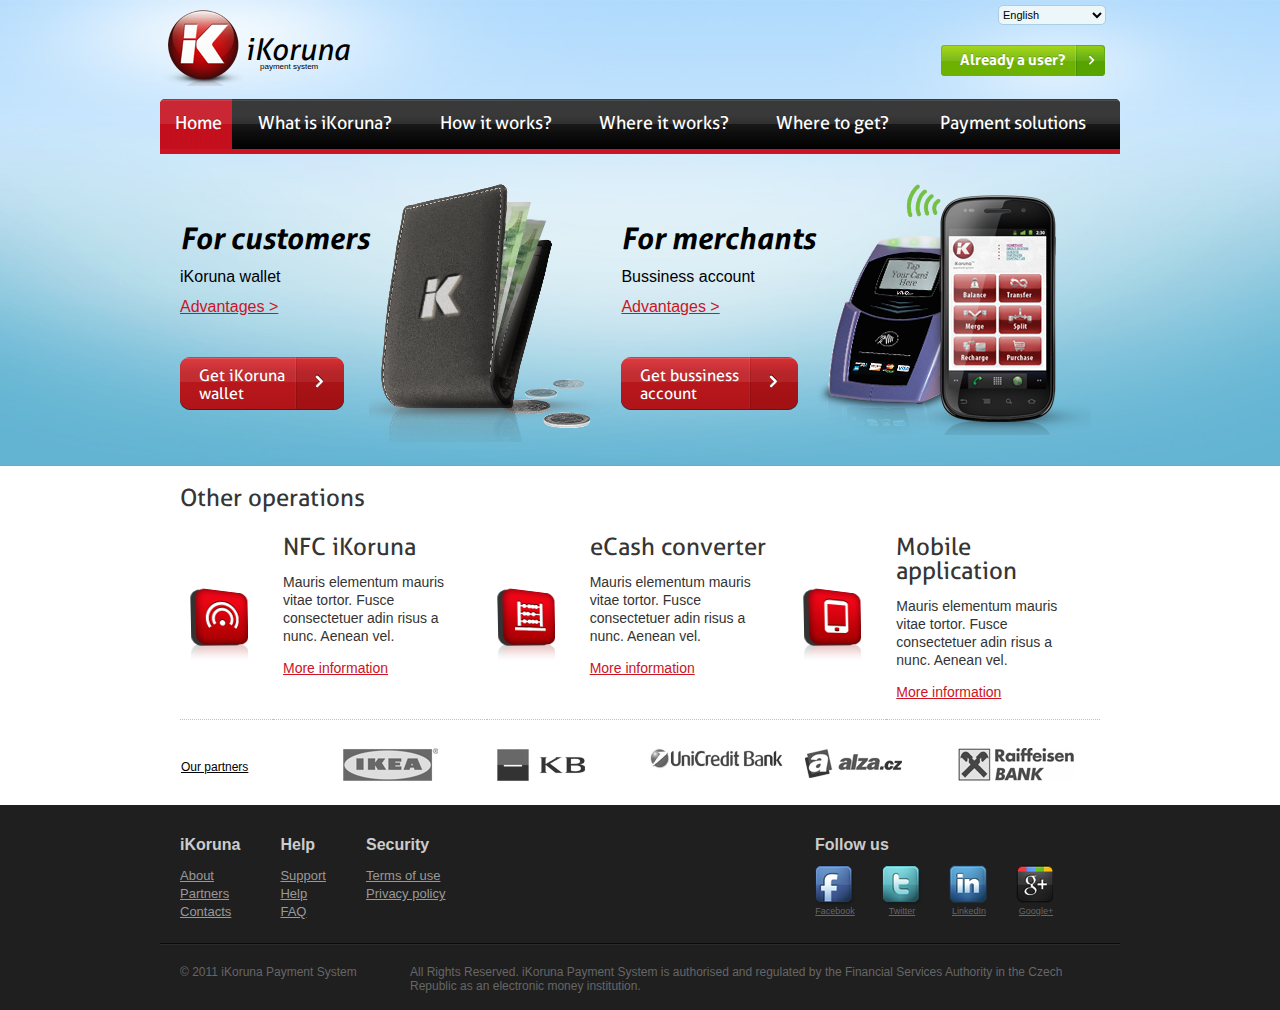
==== commit 81b3f52b: "[FIX] minor fixes in header (language selector, sign-in button)" ====
--- a/index.html
+++ b/index.html
@@ -54,7 +54,7 @@
                     <div class="login">
                         <a href="#" class="button green submit">
                             <span class="left"></span>
-                            <span class="text">Sign in</span>
+                            <span class="text">Already a user?</span>
                             <span class="right"></span>
                         </a>
                     </div>
--- a/css/screen.css
+++ b/css/screen.css
@@ -37,17 +37,16 @@
 header.main{padding:0 0px 10px 0;position:relative;}header.main .logo{margin:10px 0 0 0;display:block;width:220px;text-decoration:none;}header.main .logo img{margin:0 9px 0 0;}
 header.main .logo strong{font-family:Aller,sans-serif;font-size:250%;font-weight:normal;line-height:30px;font-style:italic;color:#000000;position:absolute;top:35px;left:85px;}
 header.main .logo span{font-size:8px;position:absolute;top:60px;left:100px;}
-header.main .profile-block{background-color:#ffffff;-webkit-border-radius:4px;-moz-border-radius:4px;border-radius:4px;padding:5px 10px;-webkit-box-shadow:0px 1px 2px rgba(0, 0, 0, 0.5);-moz-box-shadow:0px 1px 2px rgba(0, 0, 0, 0.5);box-shadow:0px 1px 2px rgba(0, 0, 0, 0.5);}header.main .profile-block .left{margin:0 10px 0 0;}
+header.main .profile-block{position:absolute;right:14px;top:35px;background-color:#ffffff;-webkit-border-radius:4px;-moz-border-radius:4px;border-radius:4px;padding:5px 10px;-webkit-box-shadow:0px 1px 2px rgba(0, 0, 0, 0.5);-moz-box-shadow:0px 1px 2px rgba(0, 0, 0, 0.5);box-shadow:0px 1px 2px rgba(0, 0, 0, 0.5);}header.main .profile-block .left{margin:0 10px 0 0;}
 header.main .login{position:absolute;z-index:1002;right:10px;top:35px;padding:10px 5px;}header.main .login.active{background-color:#ffffff;-webkit-border-radius:8px;-moz-border-radius:8px;border-radius:8px;-webkit-border-bottom-left-radius:0px;-moz-border-radius-bottomleft:0px;border-bottom-left-radius:0px;-webkit-border-bottom-right-radius:0px;-moz-border-radius-bottomright:0px;border-bottom-right-radius:0px;}
 header.main .right .login-form{position:absolute;z-index:1002;right:10px;top:85px;background-color:#ffffff;-webkit-border-radius:8px;-moz-border-radius:8px;border-radius:8px;-webkit-border-top-right-radius:0px;-moz-border-radius-topright:0px;border-top-right-radius:0px;width:185px;padding:15px;}header.main .right .login-form form{margin:0px !important;float:none;}
 header.main .right .login-form label{color:#000000;font-size:13px;font-weight:normal;line-height:15px;}
 header.main .right .login-form input[type=text],header.main .right .login-form input[type=password]{width:83%;padding:8px 15px;height:15px;-webkit-border-radius:4px;-moz-border-radius:4px;border-radius:4px;border:1px solid #999999;background-color:#f7f7f7;background-image:-moz-linear-gradient(top, #f3f3f3, #fefefe);background-image:-ms-linear-gradient(top, #f3f3f3, #fefefe);background-image:-webkit-gradient(linear, 0 0, 0 100%, from(#f3f3f3), to(#fefefe));background-image:-webkit-linear-gradient(top, #f3f3f3, #fefefe);background-image:-o-linear-gradient(top, #f3f3f3, #fefefe);background-image:linear-gradient(top, #f3f3f3, #fefefe);background-repeat:repeat-x;filter:progid:DXImageTransform.Microsoft.gradient(startColorstr='#f3f3f3', endColorstr='#fefefe', GradientType=0);font-size:18px;font-weight:normal;line-height:18px;}
 header.main .right .login-form .row{margin:5px 0;}header.main .right .login-form .row img{float:none;}
 header.main .right .login-form .forgotten-password{color:#999999;}
-header.main .right form{float:left;margin:0 0 20px 0;}header.main .right form label{color:#666666;font-size:11px;}
+header.main .right form{float:none;margin:0 0 20px 0;}header.main .right form label{color:#666666;font-size:11px;}
 header.main .right img{float:right;}
-header.main .right .jquery-selectbox{right:10px;}
-header.main.signed .jquery-selectbox{top:45px;right:280px;}
+header.main .right .jquery-selectbox{right:14px;width:108px;padding:1px 0 1px 0;}
 nav.top{width:100%;display:table;border-bottom:5px solid #cd1324;}nav.top a{background:transparent url("../images/menu_stripe.png");height:50px;display:block;height:20px;display:table-cell;padding:15px 0 0 0;background-position:0 -150px;background-repeat:repeat-x;text-align:center;font-family:Aller,sans-serif;font-size:18px;font-weight:normal;line-height:18px;color:#ffffff;text-shadow:0 -1px 0 rgba(0, 0, 0, 0.19);text-decoration:none;}nav.top a:hover{background-position:0 -300px;}
 nav.top a.active,nav.top a.active:hover{background-position:0 -100px;}
 nav.top a.first{margin-left:5px;border-top-left-radius:5px;-moz-border-radius-topleft:5px;-webkit-border-top-left-radius:5px;}nav.top a.first span{float:left;background:transparent url("../images/menu_stripe.png");height:50px;display:block;width:5px;margin-top:-15px;background-position:0 -250px;background-repeat:no-repeat;}
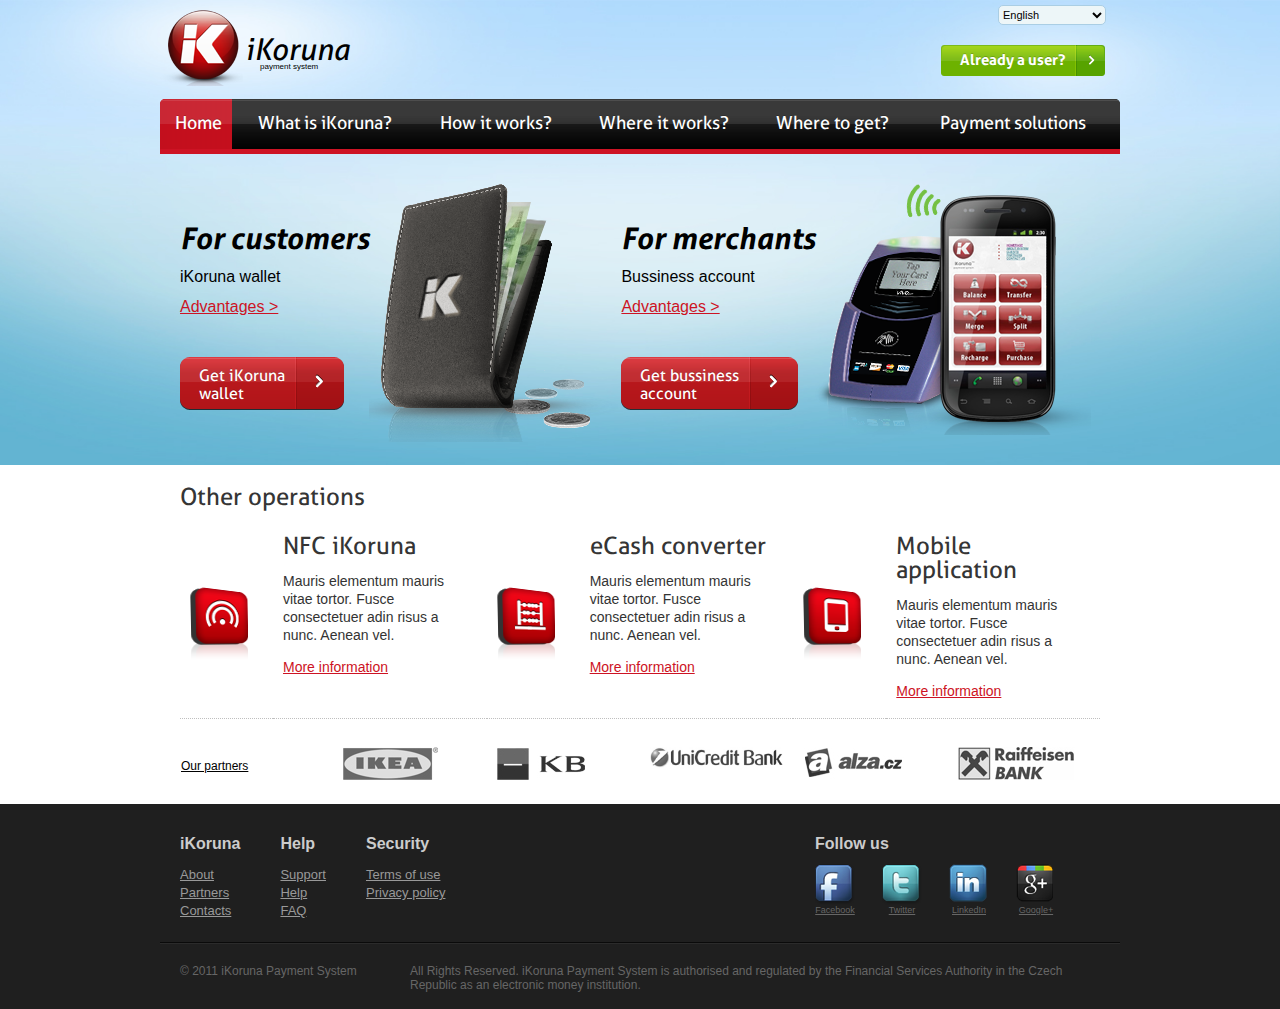
==== commit 7697b86c: "[FIX] language selector, triangle under h1, sign-in button" ====
--- a/index.html
+++ b/index.html
@@ -32,7 +32,7 @@
         <img src="images/top_blue_background.jpg" alt="" style="width: 100%; height: 100%; position: absolute;"/>
 
         <div class="container" style="position: relative;">
-            <header class="main signed">
+            <header class="main">
                 <a href="index.html" class="logo left">
                     <img src="images/logo.png" alt="e-cash converter">
                     <strong>iKoruna</strong>
--- a/css/screen.css
+++ b/css/screen.css
@@ -23,7 +23,7 @@
 select{width:100%;font-weight:normal;height:50px;padding:12px 15px;}
 textarea{height:83px;resize:none;}
 .pad20{padding:0 20px 20px 20px;}
-.content-white{border-top:1px solid #5cb1d2;background:#ffffff;width:100%;min-height:300px;}
+.content-white{background:#ffffff;width:100%;min-height:300px;}
 .content-blue{width:100%;}.content-blue fieldset.col_2{width:45%;margin:0 20px 0 0;}.content-blue fieldset.col_2.end{margin:0px;}
 #footer{background:transparent url("../images/footer_background.png") 0 0 repeat-x;width:100%;height:205px;}#footer .pad20{padding-bottom:10px;}
 #footer hr{background:transparent url("../images/footer_hr.jpg") 0 0 repeat-x;border:none;height:2px;width:100%;margin:0 0 20px 0;}
@@ -34,7 +34,9 @@
 #footer .last a.left.last{margin:0;}
 #footer .copy{color:#666666;width:75%;}
 #footer .c{color:#666666;}
-header.main{padding:0 0px 10px 0;position:relative;}header.main .logo{margin:10px 0 0 0;display:block;width:220px;text-decoration:none;}header.main .logo img{margin:0 9px 0 0;}
+header.main{padding:0 0px 10px 0;position:relative;}header.main.signed .profile-block{right:0px;}
+header.main.signed .jquery-selectbox{right:0px !important;}
+header.main .logo{margin:10px 0 0 0;display:block;width:220px;text-decoration:none;}header.main .logo img{margin:0 9px 0 0;}
 header.main .logo strong{font-family:Aller,sans-serif;font-size:250%;font-weight:normal;line-height:30px;font-style:italic;color:#000000;position:absolute;top:35px;left:85px;}
 header.main .logo span{font-size:8px;position:absolute;top:60px;left:100px;}
 header.main .profile-block{position:absolute;right:14px;top:35px;background-color:#ffffff;-webkit-border-radius:4px;-moz-border-radius:4px;border-radius:4px;padding:5px 10px;-webkit-box-shadow:0px 1px 2px rgba(0, 0, 0, 0.5);-moz-box-shadow:0px 1px 2px rgba(0, 0, 0, 0.5);box-shadow:0px 1px 2px rgba(0, 0, 0, 0.5);}header.main .profile-block .left{margin:0 10px 0 0;}
@@ -162,9 +164,9 @@
 .content-white.registration a.more{margin:0 0 0 10px;font-size:14px;}
 .content-white.registration a.conditions-link{color:#cd1324;}
 .content-white.profile{position:relative;}.content-white.profile .tab-controls{position:absolute;top:0px;width:920px;}
-.content-white.profile ul.tabs{float:left;margin:16px 0 0 0;}.content-white.profile ul.tabs li{padding:10px 20px 15px 20px;font-size:18px;font-weight:normal;line-height:18px;list-style-type:none;display:inline-block;*display:inline;*zoom:1;}.content-white.profile ul.tabs li a{color:#cd1324;}
+.content-white.profile ul.tabs{float:left;margin:1px 0 0 0;}.content-white.profile ul.tabs li{padding:10px 20px 15px 20px;font-size:18px;font-weight:normal;line-height:18px;list-style-type:none;display:inline-block;*display:inline;*zoom:1;}.content-white.profile ul.tabs li a{color:#cd1324;}
 .content-white.profile ul.tabs li.active{border:1px solid #e9e9e9;border-bottom:1px solid #ffffff;-webkit-border-radius:5px;-moz-border-radius:5px;border-radius:5px;-webkit-border-bottom-left-radius:0px;-moz-border-radius-bottomleft:0px;border-bottom-left-radius:0px;-webkit-border-bottom-right-radius:0px;-moz-border-radius-bottomright:0px;border-bottom-right-radius:0px;background-color:#ffffff;}.content-white.profile ul.tabs li.active a{color:#000000;text-decoration:none;}
-.content-white.profile .signout{margin:20px 0 0 0;}
+.content-white.profile .signout{margin:5px 0 0 0;}
 .content-white.profile .background{margin-top:15px;}
 .content-white.profile .col_3{margin-right:45px;}.content-white.profile .col_3.last{margin:0px;}
 .content-white.payment-history .filters{margin:0 0 20px 0;}.content-white.payment-history .filters h3{float:left;font-size:20px;font-weight:bold;line-height:30px;margin:0 0 0 20px;}
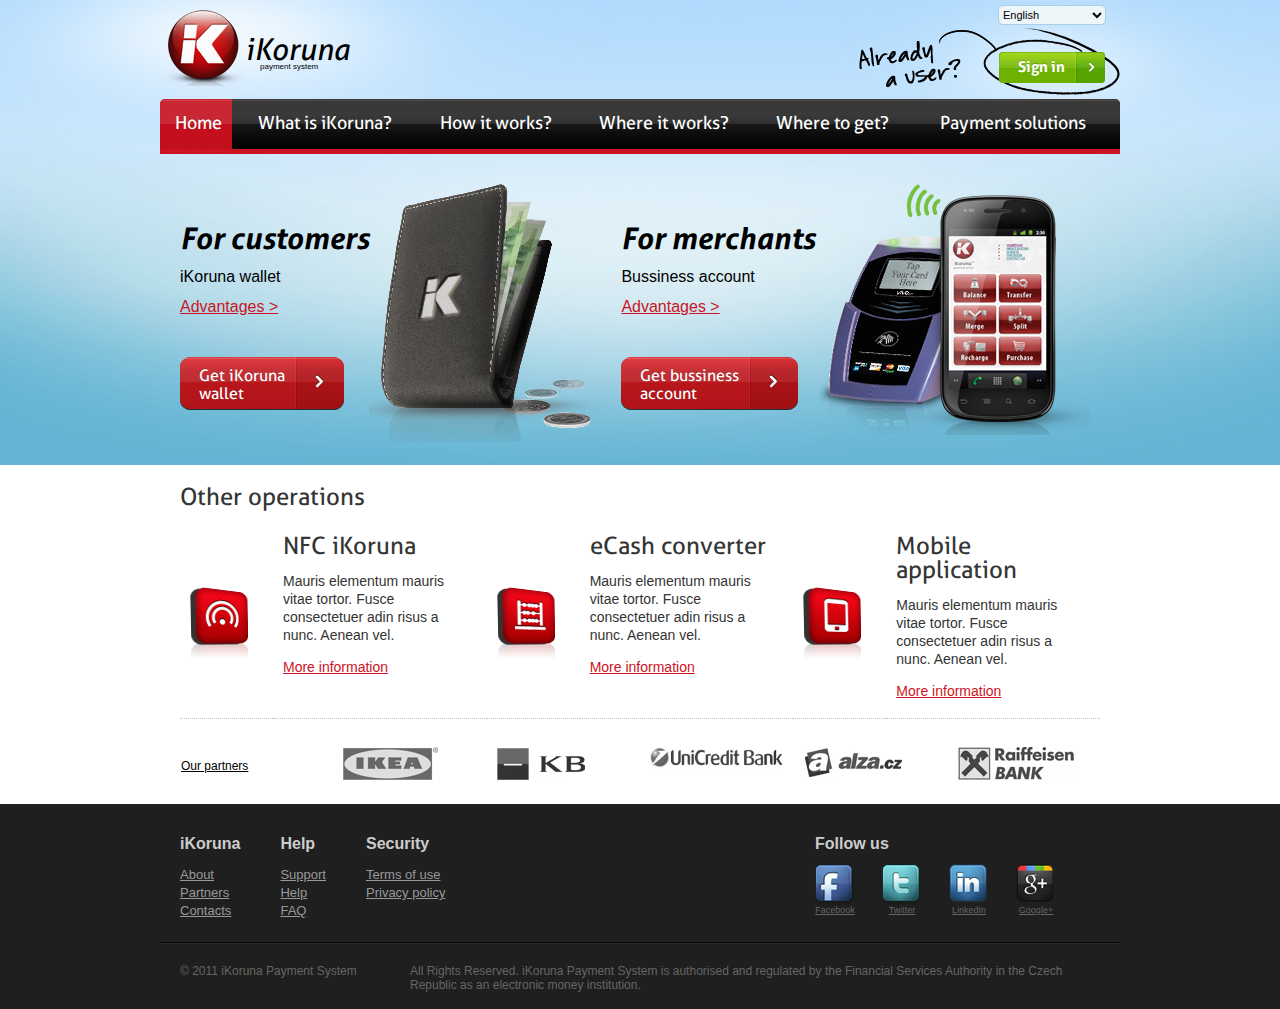
==== commit b603c038: "[UPD] added already a user image in index.html and index_signin.html" ====
--- a/index.html
+++ b/index.html
@@ -51,13 +51,16 @@
 
                     <div class="clear"></div>
 
-                    <div class="login">
-                        <a href="#" class="button green submit">
-                            <span class="left"></span>
-                            <span class="text">Already a user?</span>
-                            <span class="right"></span>
-                        </a>
-                    </div>
+                    <div class="login-bg">
+                        <div class="login">
+                            <a href="#" class="button green submit">
+                                <span class="left"></span>
+                                <span class="text">Sign in</span>
+                                <span class="right"></span>
+                            </a>
+                        </div>
+                    </div>
+
                 </div>
 
                 <div class="clear"></div>
--- a/css/screen.css
+++ b/css/screen.css
@@ -1,182 +1,1592 @@
 @import "fonts.css";
+
 @import "normalize.css";
+
 @import "languages.css";
-body{background:#ffffff;margin:0;position:relative;font-family:Verdana,Arial,Helvetica,sans-serif;font-size:12px;font-weight:normal;line-height:14px;}
-.container{width:960px;margin:0 auto;}.container.background-mask{background:transparent url("../images/backround_mask.png") 0 0 no-repeat;}
-h1{font-family:Aller,sans-serif;font-size:40px;font-weight:normal;line-height:40px;font-style:italic;color:#000000;margin:38px 0;}
-h2{font-family:Aller,sans-serif;font-size:40px;font-weight:normal;line-height:40px;font-style:normal;color:#333333;margin:50px 0;}
-h3{font-family:Aller,sans-serif;font-size:30px;font-weight:normal;line-height:30px;font-style:normal;color:#000000;margin:40px 0;}h3.blue{line-height:12px !important;}
-h4{font-family:Aller,sans-serif;font-size:24px;font-weight:normal;line-height:24px;font-style:normal;color:#000000;margin:40px 0 30px 0;}
-h5{font-family:Verdana,Arial,Helvetica,sans-serif;font-size:16px;font-weight:normal;line-height:16px;font-weight:bold;color:#000000;}
-a{outline:none;color:#000000;text-decoration:underline;}a:hover,a.active{color:#0b5a9b;}
-a:visited{color:#000000;}
-ul{color:#333333;list-style-type:disc;padding:0px;}ul li{font-size:14px;font-weight:normal;line-height:18px;}ul li ul{padding:0 0 0 20px;list-style-type:circle;}
-p{font-family:Verdana,Arial,Helvetica,sans-serif;font-size:14px;font-weight:normal;line-height:18px;color:#333333;}
-hr{border-style:dotted;border-color:#bfbfbf;margin:30px 0;}hr.text{border:0px;height:46px;background:transparent url("../images/text-bg.png") 0 0 repeat-x;}
-table{width:100%;border-collapse:collapse;}table thead th{background:transparent url("../images/menu_stripe.png") 0 -150px repeat-x;height:50px;color:#ffffff;text-align:left;padding:0 10px;}
-table tbody td{font-size:14px;font-weight:normal;line-height:18px;vertical-align:middle;padding:10px 10px;border-bottom:1px dotted #bfbfbf;}
-input[type=text],input[type=password],select,textarea{background:#ffffff;margin:5px 0;border:1px solid #4f9dbd;-webkit-border-radius:8px;-moz-border-radius:8px;border-radius:8px;width:85%;height:20px;outline:none;padding:15px;font-size:20px;font-weight:normal;line-height:20px;font-weight:bold;}input[type=text].with-label,input[type=password].with-label,select.with-label,textarea.with-label{font-size:15px;font-weight:normal;line-height:15px;float:left;border-left:0px;width:160px;-webkit-border-top-left-radius:0px;-moz-border-radius-topleft:0px;border-top-left-radius:0px;-webkit-border-bottom-left-radius:0px;-moz-border-radius-bottomleft:0px;border-bottom-left-radius:0px;}input[type=text].with-label.bold,input[type=password].with-label.bold,select.with-label.bold,textarea.with-label.bold{font-size:20px;font-weight:normal;line-height:20px;}
-input[type=text].error,input[type=password].error,select.error,textarea.error{color:#cd1324;border-color:#cd1324 !important;background-color:#f5e2e4 !important;background-image:none !important;}
-input[type=text]:focus,input[type=password]:focus,select:focus,textarea:focus{-webkit-box-shadow:0 0 8px rgba(38, 113, 172, 0.7);-moz-box-shadow:0 0 8px rgba(38, 113, 172, 0.7);box-shadow:0 0 8px rgba(38, 113, 172, 0.7);}
-label{margin:5px 0;font-family:Verdana,Arial,Helvetica,sans-serif;font-weight:normal;font-size:15px;font-weight:normal;line-height:15px;}label.with-input{display:block;float:left;width:70px;padding:15px;height:20px;outline:none;border:1px solid #4f9dbd;border-right:1px solid #a4cbdb;background-color:#dee9ed;background-image:-moz-linear-gradient(top, #dae5e9, #e4eff4);background-image:-ms-linear-gradient(top, #dae5e9, #e4eff4);background-image:-webkit-gradient(linear, 0 0, 0 100%, from(#dae5e9), to(#e4eff4));background-image:-webkit-linear-gradient(top, #dae5e9, #e4eff4);background-image:-o-linear-gradient(top, #dae5e9, #e4eff4);background-image:linear-gradient(top, #dae5e9, #e4eff4);background-repeat:repeat-x;filter:progid:DXImageTransform.Microsoft.gradient(startColorstr='#dae5e9', endColorstr='#e4eff4', GradientType=0);-webkit-border-top-left-radius:8px;-moz-border-radius-topleft:8px;border-top-left-radius:8px;-webkit-border-bottom-left-radius:8px;-moz-border-radius-bottomleft:8px;border-bottom-left-radius:8px;}label.with-input.error{border-color:#cd1324;border-right-color:#dc838b;background-color:#f0d5d7;background-image:-moz-linear-gradient(top, #ebd1d3, #f7dbdd);background-image:-ms-linear-gradient(top, #ebd1d3, #f7dbdd);background-image:-webkit-gradient(linear, 0 0, 0 100%, from(#ebd1d3), to(#f7dbdd));background-image:-webkit-linear-gradient(top, #ebd1d3, #f7dbdd);background-image:-o-linear-gradient(top, #ebd1d3, #f7dbdd);background-image:linear-gradient(top, #ebd1d3, #f7dbdd);background-repeat:repeat-x;filter:progid:DXImageTransform.Microsoft.gradient(startColorstr='#ebd1d3', endColorstr='#f7dbdd', GradientType=0);}
-label.with-textarea{display:block;float:left;width:70px;padding:15px;height:20px;outline:none;border:1px solid #4f9dbd;border-right:1px solid #a4cbdb;background-color:#dee9ed;background-image:-moz-linear-gradient(top, #dae5e9, #e4eff4);background-image:-ms-linear-gradient(top, #dae5e9, #e4eff4);background-image:-webkit-gradient(linear, 0 0, 0 100%, from(#dae5e9), to(#e4eff4));background-image:-webkit-linear-gradient(top, #dae5e9, #e4eff4);background-image:-o-linear-gradient(top, #dae5e9, #e4eff4);background-image:linear-gradient(top, #dae5e9, #e4eff4);background-repeat:repeat-x;filter:progid:DXImageTransform.Microsoft.gradient(startColorstr='#dae5e9', endColorstr='#e4eff4', GradientType=0);-webkit-border-top-left-radius:8px;-moz-border-radius-topleft:8px;border-top-left-radius:8px;-webkit-border-bottom-left-radius:8px;-moz-border-radius-bottomleft:8px;border-bottom-left-radius:8px;height:83px;}label.with-textarea.error{border-color:#cd1324;border-right-color:#dc838b;background-color:#f0d5d7;background-image:-moz-linear-gradient(top, #ebd1d3, #f7dbdd);background-image:-ms-linear-gradient(top, #ebd1d3, #f7dbdd);background-image:-webkit-gradient(linear, 0 0, 0 100%, from(#ebd1d3), to(#f7dbdd));background-image:-webkit-linear-gradient(top, #ebd1d3, #f7dbdd);background-image:-o-linear-gradient(top, #ebd1d3, #f7dbdd);background-image:linear-gradient(top, #ebd1d3, #f7dbdd);background-repeat:repeat-x;filter:progid:DXImageTransform.Microsoft.gradient(startColorstr='#ebd1d3', endColorstr='#f7dbdd', GradientType=0);}
-select{width:100%;font-weight:normal;height:50px;padding:12px 15px;}
-textarea{height:83px;resize:none;}
-.pad20{padding:0 20px 20px 20px;}
-.content-white{background:#ffffff;width:100%;min-height:300px;}
-.content-blue{width:100%;}.content-blue fieldset.col_2{width:45%;margin:0 20px 0 0;}.content-blue fieldset.col_2.end{margin:0px;}
-#footer{background:transparent url("../images/footer_background.png") 0 0 repeat-x;width:100%;height:205px;}#footer .pad20{padding-bottom:10px;}
-#footer hr{background:transparent url("../images/footer_hr.jpg") 0 0 repeat-x;border:none;height:2px;width:100%;margin:0 0 20px 0;}
-#footer h4{color:#cccccc;font-family:Verdana,Arial,Helvetica,sans-serif;font-size:16px;font-weight:bold;line-height:20px;padding:0 40px 0 0;margin:30px 0 0 0;}
-#footer ul{list-style-type:none;padding:0;}#footer ul li{font-family:Verdana,Arial,Helvetica,sans-serif;font-size:13px;font-weight:normal;line-height:18px;padding:0 40px 0 0;}#footer ul li a{color:#999999;}#footer ul li a:hover{color:#ffffff;}
-#footer .last{width:285px;}#footer .last h4{margin:30px 0 10px 0;}
-#footer .last a.left{color:#666666;text-align:center;margin:0 27px 0 0;font-size:9px;font-weight:normal;line-height:9px;}#footer .last a.left:hover{color:#ffffff;}
-#footer .last a.left.last{margin:0;}
-#footer .copy{color:#666666;width:75%;}
-#footer .c{color:#666666;}
-header.main{padding:0 0px 10px 0;position:relative;}header.main.signed .profile-block{right:0px;}
-header.main.signed .jquery-selectbox{right:0px !important;}
-header.main .logo{margin:10px 0 0 0;display:block;width:220px;text-decoration:none;}header.main .logo img{margin:0 9px 0 0;}
-header.main .logo strong{font-family:Aller,sans-serif;font-size:250%;font-weight:normal;line-height:30px;font-style:italic;color:#000000;position:absolute;top:35px;left:85px;}
-header.main .logo span{font-size:8px;position:absolute;top:60px;left:100px;}
-header.main .profile-block{position:absolute;right:14px;top:35px;background-color:#ffffff;-webkit-border-radius:4px;-moz-border-radius:4px;border-radius:4px;padding:5px 10px;-webkit-box-shadow:0px 1px 2px rgba(0, 0, 0, 0.5);-moz-box-shadow:0px 1px 2px rgba(0, 0, 0, 0.5);box-shadow:0px 1px 2px rgba(0, 0, 0, 0.5);}header.main .profile-block .left{margin:0 10px 0 0;}
-header.main .login{position:absolute;z-index:1002;right:10px;top:35px;padding:10px 5px;}header.main .login.active{background-color:#ffffff;-webkit-border-radius:8px;-moz-border-radius:8px;border-radius:8px;-webkit-border-bottom-left-radius:0px;-moz-border-radius-bottomleft:0px;border-bottom-left-radius:0px;-webkit-border-bottom-right-radius:0px;-moz-border-radius-bottomright:0px;border-bottom-right-radius:0px;}
-header.main .right .login-form{position:absolute;z-index:1002;right:10px;top:85px;background-color:#ffffff;-webkit-border-radius:8px;-moz-border-radius:8px;border-radius:8px;-webkit-border-top-right-radius:0px;-moz-border-radius-topright:0px;border-top-right-radius:0px;width:185px;padding:15px;}header.main .right .login-form form{margin:0px !important;float:none;}
-header.main .right .login-form label{color:#000000;font-size:13px;font-weight:normal;line-height:15px;}
-header.main .right .login-form input[type=text],header.main .right .login-form input[type=password]{width:83%;padding:8px 15px;height:15px;-webkit-border-radius:4px;-moz-border-radius:4px;border-radius:4px;border:1px solid #999999;background-color:#f7f7f7;background-image:-moz-linear-gradient(top, #f3f3f3, #fefefe);background-image:-ms-linear-gradient(top, #f3f3f3, #fefefe);background-image:-webkit-gradient(linear, 0 0, 0 100%, from(#f3f3f3), to(#fefefe));background-image:-webkit-linear-gradient(top, #f3f3f3, #fefefe);background-image:-o-linear-gradient(top, #f3f3f3, #fefefe);background-image:linear-gradient(top, #f3f3f3, #fefefe);background-repeat:repeat-x;filter:progid:DXImageTransform.Microsoft.gradient(startColorstr='#f3f3f3', endColorstr='#fefefe', GradientType=0);font-size:18px;font-weight:normal;line-height:18px;}
-header.main .right .login-form .row{margin:5px 0;}header.main .right .login-form .row img{float:none;}
-header.main .right .login-form .forgotten-password{color:#999999;}
-header.main .right form{float:none;margin:0 0 20px 0;}header.main .right form label{color:#666666;font-size:11px;}
-header.main .right img{float:right;}
-header.main .right .jquery-selectbox{right:14px;width:108px;padding:1px 0 1px 0;}
-nav.top{width:100%;display:table;border-bottom:5px solid #cd1324;}nav.top a{background:transparent url("../images/menu_stripe.png");height:50px;display:block;height:20px;display:table-cell;padding:15px 0 0 0;background-position:0 -150px;background-repeat:repeat-x;text-align:center;font-family:Aller,sans-serif;font-size:18px;font-weight:normal;line-height:18px;color:#ffffff;text-shadow:0 -1px 0 rgba(0, 0, 0, 0.19);text-decoration:none;}nav.top a:hover{background-position:0 -300px;}
-nav.top a.active,nav.top a.active:hover{background-position:0 -100px;}
-nav.top a.first{margin-left:5px;border-top-left-radius:5px;-moz-border-radius-topleft:5px;-webkit-border-top-left-radius:5px;}nav.top a.first span{float:left;background:transparent url("../images/menu_stripe.png");height:50px;display:block;width:5px;margin-top:-15px;background-position:0 -250px;background-repeat:no-repeat;}
-nav.top a.first:hover span{background-position:0 -400px;}
-nav.top a.first.active span{background-position:0 0;}
-nav.top a.last{margin-right:5px;border-top-right-radius:5px;-moz-border-radius-topright:5px;-webkit-border-top-right-radius:5px;}nav.top a.last span{float:right;background:transparent url("../images/menu_stripe.png");height:50px;display:block;width:5px;margin-top:-15px;background-position:0 -50px;background-repeat:no-repeat;}
-nav.top a.last:hover span{background-position:0 -400px;}
-nav.top a.last.active span{background-position:0 -200px;}
-.col{float:left;}
-.col_1{width:100%;}
-.col_3{width:30%;}
-.col_2{width:50%;}.col_2.fixed{width:655px;}
-.clear{clear:both;display:block;height:0.0001px;}
-.right{float:right;}
-.left{float:left;}
-.hidden{display:none;}
-.captcha{margin:5px 0 0 20px;}
-.blue{color:#195369 !important;}
-.red{color:#cd1324 !important;}
-.canvas{position:absolute;z-index:1001;top:0px;left:0px;width:100%;height:100%;background:url("../images/canvas_background.png") 0 0 repeat;}
-.icon{display:block;float:left;background:transparent url("../images/icons_sprite.png") no-repeat;}.icon.rate{background-position:0 0;width:24px;height:12px;margin:0 7px 0 0;}
-.icon.error{background-position:-51px 0;width:22px;height:18px;margin:0 8px 0 0;}
-.icon.triangle-up-big{background-position:0 -118px;width:34px;height:18px;}
-.icon.triangle-up{background-position:-24px 0;width:24px;height:12px;}
-.icon.triangle-left{background-position:-45px 0;width:7px;height:13px;}
-.icon.triangle-down{background-position:-55px -20px;width:14px;height:8px;}
-.icon.facebook{background:transparent url("../images/social_sprite_1.png") 0px 0 no-repeat;float:none;width:40px;height:42px;}
-.icon.twitter{background:transparent url("../images/social_sprite_1.png") -41px 0 no-repeat;float:none;width:40px;height:42px;}
-.icon.linkedin{background:transparent url("../images/social_sprite_1.png") -81px 0 no-repeat;float:none;width:40px;height:42px;}
-.icon.google{background:transparent url("../images/social_sprite_1.png") -122px 0 no-repeat;float:none;width:40px;height:42px;}
-.icon.calendar{background-position:-52px -28px;width:19px;height:21px;}
-.button{display:block;font-family:Aller,sans-serif;font-size:20px;font-weight:normal;line-height:24px;text-shadow:0 -1px 0 rgba(0, 0, 0, 0.19);text-decoration:none;}.button .left{background:transparent url("../images/button_stripe.png");display:block;float:left;height:53px;width:9px;background-position:0 0;background-repeat:no-repeat;}
-.button .text{padding:0 20px;line-height:53px;background:transparent url("../images/button_stripe.png");display:block;float:left;height:53px;color:#ffffff;background-position:0 -53px;}
-.button .right{background:transparent url("../images/button_stripe.png");display:block;float:left;height:53px;width:9px;background-position:0 -106px;background-repeat:no-repeat;}
-.button:hover .left{background-position:0 -159px;}
-.button:hover .right{background-position:0 -265px;}
-.button:hover .text{background-position:0 -212px;}
-.button.green-big .left{background-position:0 -380px;height:46px;}
-.button.green-big .text{background-position:0 -426px;height:46px;}
-.button.green-big .right{background-position:0 -472px;height:46px;}
-.button.submit .right{background:transparent url("../images/icons_sprite.png") 0 -12px no-repeat;height:53px;width:49px;}
-.button.submit:hover .right{background:transparent url("../images/icons_sprite.png") 0 -65px no-repeat;height:53px;width:49px;}
-.button.submit.green{height:31px;}.button.submit.green .left{background-position:0 -318px;height:31px;}
-.button.submit.green .text{background-position:0 -349px;font-size:15px;font-weight:bold;line-height:30px;height:31px;padding:0 10px;}
-.button.submit.green .right{background-position:0 -136px;height:31px;width:30px;padding:0px;}
-.button.submit.blue,.button.submit.green:hover,.button.submit.green.active{height:31px;}.button.submit.blue .left,.button.submit.green:hover .left,.button.submit.green.active .left{background-position:0 -582px;height:31px;}
-.button.submit.blue .text,.button.submit.green:hover .text,.button.submit.green.active .text{background-position:0 -613px;font-size:15px;font-weight:bold;line-height:30px;height:31px;padding:0 10px;}
-.button.submit.blue .right,.button.submit.green:hover .right,.button.submit.green.active .right{background:transparent url("../images/icons_sprite.png") 0 -213px no-repeat;width:30px;height:31px;}
-.button.submit.red{height:32px;}.button.submit.red .left{height:32px;background-position:0 -518px;}
-.button.submit.red .text{background-position:0 -550px;font-size:15px;font-weight:bold;line-height:30px;padding:0 10px;height:32px;}
-.button.submit.red .right{background:transparent url("../images/icons_sprite.png") -36px -135px no-repeat;width:30px;height:32px;}
-.button.submit.green-big .right{background:transparent url("../images/icons_sprite.png") 0 -167px no-repeat;width:48px;height:46px;}
-.white-box{width:100%;background:#f0f8fb;-webkit-border-radius:6px;-moz-border-radius:6px;border-radius:6px;}.white-box .pad20{padding:20px 10px 10px 10px;}
-.white-box .currency{width:100%;font-family:Verdana,Arial,Helvetica,sans-serif;font-size:13px;font-weight:normal;line-height:25px;margin:0 0 15px 0;}.white-box .currency td{text-align:left;border-bottom:1px dotted #bfbfbf;}.white-box .currency td.desc{width:130px;}
-.white-box a{color:#cd1324;}.white-box a:hover{color:#0b5a9b;}
-table.operations td{vertical-align:top;padding:0 20px;width:131px;text-align:center;border:0px;}table.operations td a{color:#cd1324;}table.operations td a:hover{color:#0b5a9b;}
-table.operations td a span{display:block;}
-table.operations td a.transfer-to span{float:none;background:transparent url("../images/icon_transfer_to.png") 0 0 no-repeat;width:61px;height:44px;margin:0 0 10px 15px;}
-table.operations td a.transfer-to:hover span{background:transparent url("../images/icon_transfer_to_over.png") 0 0 no-repeat;}
-table.operations td a.pay-by-sms span{float:none;background:transparent url("../images/icon_pay_by_sms.png") 0 0 no-repeat;width:48px;height:51px;margin:0 0 10px 15px;}
-table.operations td a.pay-by-sms:hover span{background:transparent url("../images/icon_pay_by_sms_over.png") 0 0 no-repeat;}
-table.operations td a.transfer-money span{float:none;background:transparent url("../images/icon_transfer_money.png") 0 0 no-repeat;width:56px;height:49px;margin:0 0 10px 15px;}
-table.operations td a.transfer-money:hover span{background:transparent url("../images/icon_transfer_money_over.png") 0 0 no-repeat;}
-table.operations td a.buy-money-for-games span{float:none;background:transparent url("../images/icon_buy_money_for_games.png") 0 0 no-repeat;width:55px;height:53px;margin:0 0 10px 15px;}
-table.operations td a.buy-money-for-games:hover span{background:transparent url("../images/icon_buy_money_for_games_over.png") 0 0 no-repeat;}
-table.operations td a.buy-or-recharge span{float:none;background:transparent url("../images/icon_buy_or_recharge.png") 0 0 no-repeat;width:71px;height:46px;margin:0 0 10px 10px;}
-table.operations td a.buy-or-recharge:hover span{background:transparent url("../images/icon_buy_or_recharge_over.png") 0 0 no-repeat;}
-.light-gray-box{width:100%;display:block;border:1px solid #e1e1e1;-webkit-border-radius:8px;-moz-border-radius:8px;border-radius:8px;-webkit-box-shadow:0px 1px 2px rgba(0, 0, 0, 0.5);-moz-box-shadow:0px 1px 2px rgba(0, 0, 0, 0.5);box-shadow:0px 1px 2px rgba(0, 0, 0, 0.5);margin:0 0 40px 0;}.light-gray-box .header{padding:15px;border-bottom:1px solid #e1e1e1;background-color:#f8f8f8;color:#000000;-webkit-border-radius:8px;-moz-border-radius:8px;border-radius:8px;-webkit-border-bottom-left-radius:0px;-moz-border-radius-bottomleft:0px;border-bottom-left-radius:0px;-webkit-border-bottom-right-radius:0px;-moz-border-radius-bottomright:0px;border-bottom-right-radius:0px;}.light-gray-box .header h3{font-family:Aller,sans-serif;font-size:20px;font-weight:bold;line-height:20px;margin:0;}
-.light-gray-box .content{padding:0 15px;color:#000000;}.light-gray-box .content .block{padding:25px 0;border-bottom:1px solid #e1e1e1;}.light-gray-box .content .block.last{border-bottom:0px;}
-.light-gray-box .content .block.sms .right{width:60%;}
-.light-gray-box .content .block.personal-info .image-bottom{margin-top:-1px;border:1px solid #e1e1e1;border-top:0px;-webkit-border-radius:5px;-moz-border-radius:5px;border-radius:5px;-webkit-border-top-left-radius:0px;-moz-border-radius-topleft:0px;border-top-left-radius:0px;-webkit-border-top-right-radius:0px;-moz-border-radius-topright:0px;border-top-right-radius:0px;padding:4px 0;text-align:center;}
-.light-gray-box .content .block p{margin:0px;color:#333333;font-size:12px;font-weight:normal;line-height:16px;}
-.light-gray-box .content .block form label{width:70px;float:left;display:block;line-height:30px;}
-.light-gray-box .content .block form input[type=text],.light-gray-box .content .block form input[type=password]{width:130px;border:1px solid #999999;background-color:#f7f7f7;background-image:-moz-linear-gradient(top, #f3f3f3, #fefefe);background-image:-ms-linear-gradient(top, #f3f3f3, #fefefe);background-image:-webkit-gradient(linear, 0 0, 0 100%, from(#f3f3f3), to(#fefefe));background-image:-webkit-linear-gradient(top, #f3f3f3, #fefefe);background-image:-o-linear-gradient(top, #f3f3f3, #fefefe);background-image:linear-gradient(top, #f3f3f3, #fefefe);background-repeat:repeat-x;filter:progid:DXImageTransform.Microsoft.gradient(startColorstr='#f3f3f3', endColorstr='#fefefe', GradientType=0);-webkit-border-radius:4px;-moz-border-radius:4px;border-radius:4px;font-size:18px;font-weight:normal;line-height:18px;padding:4px 15px;}
-.light-gray-box .content .block table td{border-bottom:1px solid #e9e9e9;padding:5px 10px !important;font-size:12px;font-weight:normal;line-height:16px;color:#333333;}
-.light-gray-box .content .block span.label{width:100px;display:block;float:left;}
-.light-gray-box .content .block span.date{color:#999999;}
-table.partners{width:100%;}table.partners td,table.partners th{text-align:left;border:0px;}table.partners td a,table.partners th a{font-weight:normal;}
-.content-blue .triangle-up-big{margin:-17px 0 0 20px;}
-.content-blue .col_2{padding:30px 0 0 0;width:52%;}.content-blue .col_2 h3{font-size:30px;font-style:italic;font-weight:bold;margin-bottom:15px;}
-.content-blue .col_2 h5{margin:15px 0;font-weight:normal;}
-.content-blue .col_2 a{font-size:16px;}.content-blue .col_2 a.button .text{padding:10px 10px;height:33px;line-height:18px;}
-.content-blue .col_2.last{margin:0 0 0 -37px;}
-.content-white h3{margin:20px 0;padding:0 20px 0 0;color:#353535;font-family:Aller,sans-serif;font-size:24px;font-weight:normal;line-height:24px;}
-.content-white table{table-layout:fixed;}.content-white table .stripe{background:url("../images/homepage_icons_sprite.png") 0 0 no-repeat;height:73px;width:58px;display:block;}
-.content-white table td{padding:0 10px !important;vertical-align:top;}.content-white table td h4{margin:5px 0px;color:#353535;}
-.content-white table td.icons{width:73px;vertical-align:middle;}.content-white table td.icons .nfc{background:url("../images/homepage_icons_sprite.png") 0 0 no-repeat;height:73px;width:58px;display:block;background-position:0 0;}
-.content-white table td.icons .ecash{background:url("../images/homepage_icons_sprite.png") 0 0 no-repeat;height:73px;width:58px;display:block;background-position:-58px 0;}
-.content-white table td.icons .mobile{background:url("../images/homepage_icons_sprite.png") 0 0 no-repeat;height:73px;width:58px;display:block;background-position:-116px 0;}
-.content-white.what-is-ikoruna h3.center{text-align:center;padding:0 180px;font-style:italic;margin-bottom:50px;float:none;}
-.content-white.what-is-ikoruna h3.w65{width:65%;}
-.content-white.what-is-ikoruna hr.text{margin-top:0px;}
-.content-white.what-is-ikoruna .pad20{padding:0 20px;}
-.content-white.what-is-ikoruna .padding-bottom .pad20{padding:0 20px 20px 20px;}
-.content-white.what-is-ikoruna .no-padding-left.pad20{padding:0 20px 20px 0;}
-.content-white.what-is-ikoruna table.phones td{border:0px;}.content-white.what-is-ikoruna table.phones td .stripe{background:url("../images/wallet_logo_pc.png") 0 0 no-repeat;height:245px;display:block;}
-.content-white.what-is-ikoruna table.phones td .double{background:url("../images/wallet_logo_pc.png") 0 0 no-repeat;height:245px;display:block;width:362px;}
-.content-white.what-is-ikoruna table.phones td .discount{background:url("../images/wallet_logo_pc.png") 0 0 no-repeat;height:245px;display:block;background-position:-362px 0;width:276px;}
-.content-white.what-is-ikoruna table.phones td .protected{background:url("../images/wallet_logo_pc.png") 0 0 no-repeat;height:245px;display:block;background-position:-638px 0;width:368px;}
-.content-white.what-is-ikoruna table.services{table-layout:fixed;}.content-white.what-is-ikoruna table.services td{padding:0 40px;border:0px;}.content-white.what-is-ikoruna table.services td a{color:#333333;display:block;text-decoration:none;margin:10px 0;}
-.content-white.what-is-ikoruna table.services td h4{color:#000000;margin-bottom:20px;}
-.content-white.how-it-works .italic{font-style:italic;}
-.content-white.how-it-works .text-heading{width:271px;}.content-white.how-it-works .text-heading h3{margin-top:70px;font-size:30px;font-weight:bold;line-height:30px;}
-.content-white.how-it-works .text-heading h4{margin-top:20px;color:#333333;}
-.content-white.how-it-works .phone-wifi{background:url("../images/how_it_works_phone.png") 0 0 no-repeat;width:436px;height:333px;margin-top:30px;}
-.content-white.how-it-works .logo-text{padding:150px 0 0 0;background:url("../images/how_it_works_phone.png") -436px 0 no-repeat;width:164px;height:182px;margin-top:30px;}
-.content-white.registration .row{margin:10px 0;}.content-white.registration .row.conditions{padding:0 0 0 150px;font-size:14px;}
-.content-white.registration .error-box{margin:20px 0;width:350px;display:block;position:relative;border:1px solid #cd1324;-webkit-border-radius:8px;-moz-border-radius:8px;border-radius:8px;background-color:#f5e2e4;padding:20px;font-size:16px;font-weight:normal;line-height:16px;color:#cd1324;}.content-white.registration .error-box .triangle-down{position:absolute;bottom:-8px;left:20px;}
-.content-white.registration label{width:150px;display:block;float:left;line-height:38px;color:#333333;}.content-white.registration label.error{color:#cd1324;}
-.content-white.registration input[type=text],.content-white.registration input[type=password]{width:213px;padding:8px 15px;border:1px solid #999999;-webkit-border-radius:4px;-moz-border-radius:4px;border-radius:4px;background-color:#f7f7f7;background-image:-moz-linear-gradient(top, #f3f3f3, #fefefe);background-image:-ms-linear-gradient(top, #f3f3f3, #fefefe);background-image:-webkit-gradient(linear, 0 0, 0 100%, from(#f3f3f3), to(#fefefe));background-image:-webkit-linear-gradient(top, #f3f3f3, #fefefe);background-image:-o-linear-gradient(top, #f3f3f3, #fefefe);background-image:linear-gradient(top, #f3f3f3, #fefefe);background-repeat:repeat-x;filter:progid:DXImageTransform.Microsoft.gradient(startColorstr='#f3f3f3', endColorstr='#fefefe', GradientType=0);font-size:18px;font-weight:normal;line-height:18px;}
-.content-white.registration .col_2.image{width:30%;}
-.content-white.registration .col_2.form{width:70%;}
-.content-white.registration a.more{margin:0 0 0 10px;font-size:14px;}
-.content-white.registration a.conditions-link{color:#cd1324;}
-.content-white.profile{position:relative;}.content-white.profile .tab-controls{position:absolute;top:0px;width:920px;}
-.content-white.profile ul.tabs{float:left;margin:1px 0 0 0;}.content-white.profile ul.tabs li{padding:10px 20px 15px 20px;font-size:18px;font-weight:normal;line-height:18px;list-style-type:none;display:inline-block;*display:inline;*zoom:1;}.content-white.profile ul.tabs li a{color:#cd1324;}
-.content-white.profile ul.tabs li.active{border:1px solid #e9e9e9;border-bottom:1px solid #ffffff;-webkit-border-radius:5px;-moz-border-radius:5px;border-radius:5px;-webkit-border-bottom-left-radius:0px;-moz-border-radius-bottomleft:0px;border-bottom-left-radius:0px;-webkit-border-bottom-right-radius:0px;-moz-border-radius-bottomright:0px;border-bottom-right-radius:0px;background-color:#ffffff;}.content-white.profile ul.tabs li.active a{color:#000000;text-decoration:none;}
-.content-white.profile .signout{margin:5px 0 0 0;}
-.content-white.profile .background{margin-top:15px;}
-.content-white.profile .col_3{margin-right:45px;}.content-white.profile .col_3.last{margin:0px;}
-.content-white.payment-history .filters{margin:0 0 20px 0;}.content-white.payment-history .filters h3{float:left;font-size:20px;font-weight:bold;line-height:30px;margin:0 0 0 20px;}
-.content-white.payment-history .filters label{line-height:30px;float:left;margin:0 10px 0 0;}
-.content-white.payment-history .filters input[type=text],.content-white.payment-history .filters input[type=password]{float:left;width:85px;padding:4px 30px 4px 15px;margin:0;border:1px solid #999999;-webkit-border-radius:4px;-moz-border-radius:4px;border-radius:4px;background-color:#f7f7f7;background-image:-moz-linear-gradient(top, #f3f3f3, #fefefe);background-image:-ms-linear-gradient(top, #f3f3f3, #fefefe);background-image:-webkit-gradient(linear, 0 0, 0 100%, from(#f3f3f3), to(#fefefe));background-image:-webkit-linear-gradient(top, #f3f3f3, #fefefe);background-image:-o-linear-gradient(top, #f3f3f3, #fefefe);background-image:linear-gradient(top, #f3f3f3, #fefefe);background-repeat:repeat-x;filter:progid:DXImageTransform.Microsoft.gradient(startColorstr='#f3f3f3', endColorstr='#fefefe', GradientType=0);font-size:14px;font-weight:normal;line-height:16px;}
-.content-white.payment-history .filters .calendar{position:relative;left:-25px;top:3px;}
-.content-white.payment-history .filters select{float:left;width:auto;padding:2px 15px;height:31px;margin:0 20px 0 0;border:1px solid #999999;-webkit-border-radius:4px;-moz-border-radius:4px;border-radius:4px;background-color:#f7f7f7;background-image:-moz-linear-gradient(top, #f3f3f3, #fefefe);background-image:-ms-linear-gradient(top, #f3f3f3, #fefefe);background-image:-webkit-gradient(linear, 0 0, 0 100%, from(#f3f3f3), to(#fefefe));background-image:-webkit-linear-gradient(top, #f3f3f3, #fefefe);background-image:-o-linear-gradient(top, #f3f3f3, #fefefe);background-image:linear-gradient(top, #f3f3f3, #fefefe);background-repeat:repeat-x;filter:progid:DXImageTransform.Microsoft.gradient(startColorstr='#f3f3f3', endColorstr='#fefefe', GradientType=0);font-size:14px;font-weight:normal;line-height:16px;}
-.content-white.payment-history .filters a{float:left;}.content-white.payment-history .filters a.red{margin-left:10px;}
-.content-white.payment-history .filters a.cancel{margin:8px 0 0 15px;}
-.content-white.payment-history table{table-layout:auto;}.content-white.payment-history table thead th{background:#bddeee;color:#000000;font-size:14px;font-weight:bold;line-height:18px;border-right:1px ridge #a8d3e8;}.content-white.payment-history table thead th.first{-webkit-border-top-left-radius:4px;-moz-border-radius-topleft:4px;border-top-left-radius:4px;}
-.content-white.payment-history table thead th.last{-webkit-border-top-right-radius:4px;-moz-border-radius-topright:4px;border-top-right-radius:4px;border-right:0px;}
-.content-white.payment-history table tbody td{padding:15px !important;}
-.arrow a{padding:0 15px 0 25px;display:block;}
+/* 0. Imports */
+/* 1. Variables */
+/* 1.1. Colors */
+/* 2. Global Styles */
+body {
+  background: #ffffff;
+  margin: 0;
+  position: relative;
+  font-family: Verdana, Arial, Helvetica, sans-serif;
+  font-size: 12px;
+  font-weight: normal;
+  line-height: 14px;
+}
+.container {
+  width: 960px;
+  margin: 0 auto;
+}
+.container.background-mask {
+  background: transparent url("../images/backround_mask.png") 0 0 no-repeat;
+}
+h1 {
+  font-family: Aller, sans-serif;
+  font-size: 40px;
+  font-weight: normal;
+  line-height: 40px;
+  font-style: italic;
+  color: #000000;
+  margin: 38px 0;
+}
+h2 {
+  font-family: Aller, sans-serif;
+  font-size: 40px;
+  font-weight: normal;
+  line-height: 40px;
+  font-style: normal;
+  color: #333333;
+  margin: 50px 0;
+}
+h3 {
+  font-family: Aller, sans-serif;
+  font-size: 30px;
+  font-weight: normal;
+  line-height: 30px;
+  font-style: normal;
+  color: #000000;
+  margin: 40px 0;
+}
+h3.blue {
+  line-height: 12px !important;
+}
+h4 {
+  font-family: Aller, sans-serif;
+  font-size: 24px;
+  font-weight: normal;
+  line-height: 24px;
+  font-style: normal;
+  color: #000000;
+  margin: 40px 0 30px 0;
+}
+h5 {
+  font-family: Verdana, Arial, Helvetica, sans-serif;
+  font-size: 16px;
+  font-weight: normal;
+  line-height: 16px;
+  font-weight: bold;
+  color: #000000;
+}
+a {
+  outline: none;
+  color: #000000;
+  text-decoration: underline;
+}
+a:hover,
+a.active {
+  color: #0b5a9b;
+}
+a:visited {
+  color: #000000;
+}
+ul {
+  color: #333333;
+  list-style-type: disc;
+  padding: 0px;
+}
+ul li {
+  font-size: 14px;
+  font-weight: normal;
+  line-height: 18px;
+}
+ul li ul {
+  padding: 0 0 0 20px;
+  list-style-type: circle;
+}
+p {
+  font-family: Verdana, Arial, Helvetica, sans-serif;
+  font-size: 14px;
+  font-weight: normal;
+  line-height: 18px;
+  color: #333333;
+}
+hr {
+  border-style: dotted;
+  border-color: #bfbfbf;
+  margin: 30px 0;
+}
+hr.text {
+  border: 0px;
+  height: 46px;
+  background: transparent url("../images/text-bg.png") 0 0 repeat-x;
+}
+table {
+  width: 100%;
+  border-collapse: collapse;
+}
+table thead th {
+  background: transparent url("../images/menu_stripe.png") 0 -150px repeat-x;
+  height: 50px;
+  color: #ffffff;
+  text-align: left;
+  padding: 0 10px;
+}
+table tbody td {
+  font-size: 14px;
+  font-weight: normal;
+  line-height: 18px;
+  vertical-align: middle;
+  padding: 10px 10px;
+  border-bottom: 1px dotted #bfbfbf;
+}
+input[type=text],
+input[type=password],
+select,
+textarea {
+  background: #ffffff;
+  margin: 5px 0;
+  border: 1px solid #4f9dbd;
+  -webkit-border-radius: 8px;
+  -moz-border-radius: 8px;
+  border-radius: 8px;
+  width: 85%;
+  height: 20px;
+  outline: none;
+  padding: 15px;
+  font-size: 20px;
+  font-weight: normal;
+  line-height: 20px;
+  font-weight: bold;
+}
+input[type=text].with-label,
+input[type=password].with-label,
+select.with-label,
+textarea.with-label {
+  font-size: 15px;
+  font-weight: normal;
+  line-height: 15px;
+  float: left;
+  border-left: 0px;
+  width: 160px;
+  -webkit-border-top-left-radius: 0px;
+  -moz-border-radius-topleft: 0px;
+  border-top-left-radius: 0px;
+  -webkit-border-bottom-left-radius: 0px;
+  -moz-border-radius-bottomleft: 0px;
+  border-bottom-left-radius: 0px;
+}
+input[type=text].with-label.bold,
+input[type=password].with-label.bold,
+select.with-label.bold,
+textarea.with-label.bold {
+  font-size: 20px;
+  font-weight: normal;
+  line-height: 20px;
+}
+input[type=text].error,
+input[type=password].error,
+select.error,
+textarea.error {
+  color: #cd1324;
+  border-color: #cd1324 !important;
+  background-color: #f5e2e4 !important;
+  background-image: none !important;
+}
+input[type=text]:focus,
+input[type=password]:focus,
+select:focus,
+textarea:focus {
+  -webkit-box-shadow: 0 0 8px rgba(38, 113, 172, 0.7);
+  -moz-box-shadow: 0 0 8px rgba(38, 113, 172, 0.7);
+  box-shadow: 0 0 8px rgba(38, 113, 172, 0.7);
+}
+label {
+  margin: 5px 0;
+  font-family: Verdana, Arial, Helvetica, sans-serif;
+  font-weight: normal;
+  font-size: 15px;
+  font-weight: normal;
+  line-height: 15px;
+}
+label.with-input {
+  display: block;
+  float: left;
+  width: 70px;
+  padding: 15px;
+  height: 20px;
+  outline: none;
+  border: 1px solid #4f9dbd;
+  border-right: 1px solid #a4cbdb;
+  background-color: #dee9ed;
+  background-image: -moz-linear-gradient(top, #dae5e9, #e4eff4);
+  background-image: -ms-linear-gradient(top, #dae5e9, #e4eff4);
+  background-image: -webkit-gradient(linear, 0 0, 0 100%, from(#dae5e9), to(#e4eff4));
+  background-image: -webkit-linear-gradient(top, #dae5e9, #e4eff4);
+  background-image: -o-linear-gradient(top, #dae5e9, #e4eff4);
+  background-image: linear-gradient(top, #dae5e9, #e4eff4);
+  background-repeat: repeat-x;
+  filter: progid:DXImageTransform.Microsoft.gradient(startColorstr='#dae5e9', endColorstr='#e4eff4', GradientType=0);
+  -webkit-border-top-left-radius: 8px;
+  -moz-border-radius-topleft: 8px;
+  border-top-left-radius: 8px;
+  -webkit-border-bottom-left-radius: 8px;
+  -moz-border-radius-bottomleft: 8px;
+  border-bottom-left-radius: 8px;
+}
+label.with-input.error {
+  border-color: #cd1324;
+  border-right-color: #dc838b;
+  background-color: #f0d5d7;
+  background-image: -moz-linear-gradient(top, #ebd1d3, #f7dbdd);
+  background-image: -ms-linear-gradient(top, #ebd1d3, #f7dbdd);
+  background-image: -webkit-gradient(linear, 0 0, 0 100%, from(#ebd1d3), to(#f7dbdd));
+  background-image: -webkit-linear-gradient(top, #ebd1d3, #f7dbdd);
+  background-image: -o-linear-gradient(top, #ebd1d3, #f7dbdd);
+  background-image: linear-gradient(top, #ebd1d3, #f7dbdd);
+  background-repeat: repeat-x;
+  filter: progid:DXImageTransform.Microsoft.gradient(startColorstr='#ebd1d3', endColorstr='#f7dbdd', GradientType=0);
+}
+label.with-textarea {
+  display: block;
+  float: left;
+  width: 70px;
+  padding: 15px;
+  height: 20px;
+  outline: none;
+  border: 1px solid #4f9dbd;
+  border-right: 1px solid #a4cbdb;
+  background-color: #dee9ed;
+  background-image: -moz-linear-gradient(top, #dae5e9, #e4eff4);
+  background-image: -ms-linear-gradient(top, #dae5e9, #e4eff4);
+  background-image: -webkit-gradient(linear, 0 0, 0 100%, from(#dae5e9), to(#e4eff4));
+  background-image: -webkit-linear-gradient(top, #dae5e9, #e4eff4);
+  background-image: -o-linear-gradient(top, #dae5e9, #e4eff4);
+  background-image: linear-gradient(top, #dae5e9, #e4eff4);
+  background-repeat: repeat-x;
+  filter: progid:DXImageTransform.Microsoft.gradient(startColorstr='#dae5e9', endColorstr='#e4eff4', GradientType=0);
+  -webkit-border-top-left-radius: 8px;
+  -moz-border-radius-topleft: 8px;
+  border-top-left-radius: 8px;
+  -webkit-border-bottom-left-radius: 8px;
+  -moz-border-radius-bottomleft: 8px;
+  border-bottom-left-radius: 8px;
+  height: 83px;
+}
+label.with-textarea.error {
+  border-color: #cd1324;
+  border-right-color: #dc838b;
+  background-color: #f0d5d7;
+  background-image: -moz-linear-gradient(top, #ebd1d3, #f7dbdd);
+  background-image: -ms-linear-gradient(top, #ebd1d3, #f7dbdd);
+  background-image: -webkit-gradient(linear, 0 0, 0 100%, from(#ebd1d3), to(#f7dbdd));
+  background-image: -webkit-linear-gradient(top, #ebd1d3, #f7dbdd);
+  background-image: -o-linear-gradient(top, #ebd1d3, #f7dbdd);
+  background-image: linear-gradient(top, #ebd1d3, #f7dbdd);
+  background-repeat: repeat-x;
+  filter: progid:DXImageTransform.Microsoft.gradient(startColorstr='#ebd1d3', endColorstr='#f7dbdd', GradientType=0);
+}
+select {
+  width: 100%;
+  font-weight: normal;
+  height: 50px;
+  padding: 12px 15px;
+}
+textarea {
+  height: 83px;
+  resize: none;
+}
+/* 3. Layout styles */
+.pad20 {
+  padding: 0 20px 20px 20px;
+}
+.content-white {
+  background: #ffffff;
+  width: 100%;
+  min-height: 300px;
+}
+.content-blue {
+  width: 100%;
+}
+.content-blue fieldset.col_2 {
+  width: 45%;
+  margin: 0 20px 0 0;
+}
+.content-blue fieldset.col_2.end {
+  margin: 0px;
+}
+#footer {
+  background: transparent url("../images/footer_background.png") 0 0 repeat-x;
+  width: 100%;
+  height: 205px;
+}
+#footer .pad20 {
+  padding-bottom: 10px;
+}
+#footer hr {
+  background: transparent url("../images/footer_hr.jpg") 0 0 repeat-x;
+  border: none;
+  height: 2px;
+  width: 100%;
+  margin: 0 0 20px 0;
+}
+#footer h4 {
+  color: #cccccc;
+  font-family: Verdana, Arial, Helvetica, sans-serif;
+  font-size: 16px;
+  font-weight: bold;
+  line-height: 20px;
+  padding: 0 40px 0 0;
+  margin: 30px 0 0 0;
+}
+#footer ul {
+  list-style-type: none;
+  padding: 0;
+}
+#footer ul li {
+  font-family: Verdana, Arial, Helvetica, sans-serif;
+  font-size: 13px;
+  font-weight: normal;
+  line-height: 18px;
+  padding: 0 40px 0 0;
+}
+#footer ul li a {
+  color: #999999;
+}
+#footer ul li a:hover {
+  color: #ffffff;
+}
+#footer .last {
+  width: 285px;
+}
+#footer .last h4 {
+  margin: 30px 0 10px 0;
+}
+#footer .last a.left {
+  color: #666666;
+  text-align: center;
+  margin: 0 27px 0 0;
+  font-size: 9px;
+  font-weight: normal;
+  line-height: 9px;
+}
+#footer .last a.left:hover {
+  color: #ffffff;
+}
+#footer .last a.left.last {
+  margin: 0;
+}
+#footer .copy {
+  color: #666666;
+  width: 75%;
+}
+#footer .c {
+  color: #666666;
+}
+header.main {
+  padding: 0 0px 10px 0;
+  position: relative;
+}
+header.main.signed .profile-block {
+  right: 0px;
+}
+header.main.signed .jquery-selectbox {
+  right: 0px !important;
+}
+header.main .logo {
+  margin: 10px 0 0 0;
+  display: block;
+  width: 220px;
+  text-decoration: none;
+}
+header.main .logo img {
+  margin: 0 9px 0 0;
+}
+header.main .logo strong {
+  font-family: Aller, sans-serif;
+  font-size: 250%;
+  font-weight: normal;
+  line-height: 30px;
+  font-style: italic;
+  color: #000000;
+  position: absolute;
+  top: 35px;
+  left: 85px;
+}
+header.main .logo span {
+  font-size: 8px;
+  position: absolute;
+  top: 60px;
+  left: 100px;
+}
+header.main .profile-block {
+  position: absolute;
+  right: 14px;
+  top: 35px;
+  background-color: #ffffff;
+  -webkit-border-radius: 4px;
+  -moz-border-radius: 4px;
+  border-radius: 4px;
+  padding: 5px 10px;
+  -webkit-box-shadow: 0px 1px 2px rgba(0, 0, 0, 0.5);
+  -moz-box-shadow: 0px 1px 2px rgba(0, 0, 0, 0.5);
+  box-shadow: 0px 1px 2px rgba(0, 0, 0, 0.5);
+}
+header.main .profile-block .left {
+  margin: 0 10px 0 0;
+}
+header.main .login-bg {
+  position: absolute;
+  top: 27px;
+  right: 0px;
+  background: transparent url(../images/already_a_user.png) 0 0 no-repeat;
+  width: 261px;
+  height: 69px;
+}
+header.main .login {
+  position: absolute;
+  z-index: 1002;
+  padding: 10px 5px 10px 5px;
+  width: 106px;
+  height: 25px;
+  right: 10px;
+  top: 15px;
+}
+header.main .login a.button {
+  position: relative;
+  right: 0;
+}
+header.main .login.active {
+  background-color: #ffffff;
+  -webkit-border-radius: 8px;
+  -moz-border-radius: 8px;
+  border-radius: 8px;
+  -webkit-border-bottom-left-radius: 0px;
+  -moz-border-radius-bottomleft: 0px;
+  border-bottom-left-radius: 0px;
+  -webkit-border-bottom-right-radius: 0px;
+  -moz-border-radius-bottomright: 0px;
+  border-bottom-right-radius: 0px;
+}
+header.main .right .login-form {
+  position: absolute;
+  z-index: 1002;
+  right: 10px;
+  top: 85px;
+  background-color: #ffffff;
+  -webkit-border-radius: 8px;
+  -moz-border-radius: 8px;
+  border-radius: 8px;
+  -webkit-border-top-right-radius: 0px;
+  -moz-border-radius-topright: 0px;
+  border-top-right-radius: 0px;
+  width: 185px;
+  padding: 15px;
+}
+header.main .right .login-form form {
+  margin: 0px !important;
+  float: none;
+}
+header.main .right .login-form label {
+  color: #000000;
+  font-size: 13px;
+  font-weight: normal;
+  line-height: 15px;
+}
+header.main .right .login-form input[type=text],
+header.main .right .login-form input[type=password] {
+  width: 83%;
+  padding: 8px 15px;
+  height: 15px;
+  -webkit-border-radius: 4px;
+  -moz-border-radius: 4px;
+  border-radius: 4px;
+  border: 1px solid #999999;
+  background-color: #f7f7f7;
+  background-image: -moz-linear-gradient(top, #f3f3f3, #fefefe);
+  background-image: -ms-linear-gradient(top, #f3f3f3, #fefefe);
+  background-image: -webkit-gradient(linear, 0 0, 0 100%, from(#f3f3f3), to(#fefefe));
+  background-image: -webkit-linear-gradient(top, #f3f3f3, #fefefe);
+  background-image: -o-linear-gradient(top, #f3f3f3, #fefefe);
+  background-image: linear-gradient(top, #f3f3f3, #fefefe);
+  background-repeat: repeat-x;
+  filter: progid:DXImageTransform.Microsoft.gradient(startColorstr='#f3f3f3', endColorstr='#fefefe', GradientType=0);
+  font-size: 18px;
+  font-weight: normal;
+  line-height: 18px;
+}
+header.main .right .login-form .row {
+  margin: 5px 0;
+}
+header.main .right .login-form .row img {
+  float: none;
+}
+header.main .right .login-form .forgotten-password {
+  color: #999999;
+}
+header.main .right form {
+  float: none;
+  margin: 0 0 20px 0;
+}
+header.main .right form label {
+  color: #666666;
+  font-size: 11px;
+}
+header.main .right img {
+  float: right;
+}
+header.main .right .jquery-selectbox {
+  right: 14px;
+  width: 108px;
+  padding: 1px 0 1px 0;
+}
+nav.top {
+  width: 100%;
+  display: table;
+  border-bottom: 5px solid #cd1324;
+}
+nav.top a {
+  background: transparent url("../images/menu_stripe.png");
+  height: 50px;
+  display: block;
+  height: 20px;
+  display: table-cell;
+  padding: 15px 0 0 0;
+  background-position: 0 -150px;
+  background-repeat: repeat-x;
+  text-align: center;
+  font-family: Aller, sans-serif;
+  font-size: 18px;
+  font-weight: normal;
+  line-height: 18px;
+  color: #ffffff;
+  text-shadow: 0 -1px 0 rgba(0, 0, 0, 0.19);
+  text-decoration: none;
+}
+nav.top a:hover {
+  background-position: 0 -300px;
+}
+nav.top a.active,
+nav.top a.active:hover {
+  background-position: 0 -100px;
+}
+nav.top a.first {
+  margin-left: 5px;
+  border-top-left-radius: 5px;
+  -moz-border-radius-topleft: 5px;
+  -webkit-border-top-left-radius: 5px;
+}
+nav.top a.first span {
+  float: left;
+  background: transparent url("../images/menu_stripe.png");
+  height: 50px;
+  display: block;
+  width: 5px;
+  margin-top: -15px;
+  background-position: 0 -250px;
+  background-repeat: no-repeat;
+}
+nav.top a.first:hover span {
+  background-position: 0 -400px;
+}
+nav.top a.first.active span {
+  background-position: 0 0;
+}
+nav.top a.last {
+  margin-right: 5px;
+  border-top-right-radius: 5px;
+  -moz-border-radius-topright: 5px;
+  -webkit-border-top-right-radius: 5px;
+}
+nav.top a.last span {
+  float: right;
+  background: transparent url("../images/menu_stripe.png");
+  height: 50px;
+  display: block;
+  width: 5px;
+  margin-top: -15px;
+  background-position: 0 -50px;
+  background-repeat: no-repeat;
+}
+nav.top a.last:hover span {
+  background-position: 0 -400px;
+}
+nav.top a.last.active span {
+  background-position: 0 -200px;
+}
+/* 4. Global classes */
+.col {
+  float: left;
+}
+.col_1 {
+  width: 100%;
+}
+.col_3 {
+  width: 30%;
+}
+.col_2 {
+  width: 50%;
+}
+.col_2.fixed {
+  width: 655px;
+}
+.clear {
+  clear: both;
+  display: block;
+  height: 0.0001px;
+}
+.right {
+  float: right;
+}
+.left {
+  float: left;
+}
+.hidden {
+  display: none;
+}
+.captcha {
+  margin: 5px 0 0 20px;
+}
+.blue {
+  color: #195369 !important;
+}
+.red {
+  color: #cd1324 !important;
+}
+.canvas {
+  position: absolute;
+  z-index: 1001;
+  top: 0px;
+  left: 0px;
+  width: 100%;
+  height: 100%;
+  background: url("../images/canvas_background.png") 0 0 repeat;
+}
+/* 4.1 Icons */
+.icon {
+  display: block;
+  float: left;
+  background: transparent url("../images/icons_sprite.png") no-repeat;
+}
+.icon.rate {
+  background-position: 0 0;
+  width: 24px;
+  height: 12px;
+  margin: 0 7px 0 0;
+}
+.icon.error {
+  background-position: -51px 0;
+  width: 22px;
+  height: 18px;
+  margin: 0 8px 0 0;
+}
+.icon.triangle-up-big {
+  background-position: 0 -118px;
+  width: 34px;
+  height: 18px;
+}
+.icon.triangle-up {
+  background-position: -24px 0;
+  width: 24px;
+  height: 12px;
+}
+.icon.triangle-left {
+  background-position: -45px 0;
+  width: 7px;
+  height: 13px;
+}
+.icon.triangle-down {
+  background-position: -55px -20px;
+  width: 14px;
+  height: 8px;
+}
+.icon.facebook {
+  background: transparent url("../images/social_sprite_1.png") 0px 0 no-repeat;
+  float: none;
+  width: 40px;
+  height: 42px;
+}
+.icon.twitter {
+  background: transparent url("../images/social_sprite_1.png") -41px 0 no-repeat;
+  float: none;
+  width: 40px;
+  height: 42px;
+}
+.icon.linkedin {
+  background: transparent url("../images/social_sprite_1.png") -81px 0 no-repeat;
+  float: none;
+  width: 40px;
+  height: 42px;
+}
+.icon.google {
+  background: transparent url("../images/social_sprite_1.png") -122px 0 no-repeat;
+  float: none;
+  width: 40px;
+  height: 42px;
+}
+.icon.calendar {
+  background-position: -52px -28px;
+  width: 19px;
+  height: 21px;
+}
+.icon.small-arrow {
+  width: 7px;
+  height: 9px;
+}
+.icon.small-arrow.black {
+  background-position: -59px -52px;
+}
+.icon.small-arrow.red {
+  background-position: -59px -62px;
+}
+.button {
+  display: block;
+  font-family: Aller, sans-serif;
+  font-size: 20px;
+  font-weight: normal;
+  line-height: 24px;
+  text-shadow: 0 -1px 0 rgba(0, 0, 0, 0.19);
+  text-decoration: none;
+}
+.button .left {
+  background: transparent url("../images/button_stripe.png");
+  display: block;
+  float: left;
+  height: 53px;
+  width: 9px;
+  background-position: 0 0;
+  background-repeat: no-repeat;
+}
+.button .text {
+  padding: 0 20px;
+  line-height: 53px;
+  background: transparent url("../images/button_stripe.png");
+  display: block;
+  float: left;
+  height: 53px;
+  color: #ffffff;
+  background-position: 0 -53px;
+}
+.button .right {
+  background: transparent url("../images/button_stripe.png");
+  display: block;
+  float: left;
+  height: 53px;
+  width: 9px;
+  background-position: 0 -106px;
+  background-repeat: no-repeat;
+}
+.button:hover .left {
+  background-position: 0 -159px;
+}
+.button:hover .right {
+  background-position: 0 -265px;
+}
+.button:hover .text {
+  background-position: 0 -212px;
+}
+.button.green-big .left {
+  background-position: 0 -380px;
+  height: 46px;
+}
+.button.green-big .text {
+  background-position: 0 -426px;
+  height: 46px;
+}
+.button.green-big .right {
+  background-position: 0 -472px;
+  height: 46px;
+}
+.button.submit .right {
+  background: transparent url("../images/icons_sprite.png") 0 -12px no-repeat;
+  height: 53px;
+  width: 49px;
+}
+.button.submit:hover .right {
+  background: transparent url("../images/icons_sprite.png") 0 -65px no-repeat;
+  height: 53px;
+  width: 49px;
+}
+.button.submit.green {
+  height: 31px;
+}
+.button.submit.green .left {
+  background-position: 0 -318px;
+  height: 31px;
+}
+.button.submit.green .text {
+  background-position: 0 -349px;
+  font-size: 15px;
+  font-weight: bold;
+  line-height: 30px;
+  height: 31px;
+  padding: 0 10px;
+}
+.button.submit.green .right {
+  background-position: 0 -136px;
+  height: 31px;
+  width: 30px;
+  padding: 0px;
+}
+.button.submit.blue,
+.button.submit.green:hover,
+.button.submit.green.active {
+  height: 31px;
+}
+.button.submit.blue .left,
+.button.submit.green:hover .left,
+.button.submit.green.active .left {
+  background-position: 0 -582px;
+  height: 31px;
+}
+.button.submit.blue .text,
+.button.submit.green:hover .text,
+.button.submit.green.active .text {
+  background-position: 0 -613px;
+  font-size: 15px;
+  font-weight: bold;
+  line-height: 30px;
+  height: 31px;
+  padding: 0 10px;
+}
+.button.submit.blue .right,
+.button.submit.green:hover .right,
+.button.submit.green.active .right {
+  background: transparent url("../images/icons_sprite.png") 0 -213px no-repeat;
+  width: 30px;
+  height: 31px;
+}
+.button.submit.red {
+  height: 32px;
+}
+.button.submit.red .left {
+  height: 32px;
+  background-position: 0 -518px;
+}
+.button.submit.red .text {
+  background-position: 0 -550px;
+  font-size: 15px;
+  font-weight: bold;
+  line-height: 30px;
+  padding: 0 10px;
+  height: 32px;
+}
+.button.submit.red .right {
+  background: transparent url("../images/icons_sprite.png") -36px -135px no-repeat;
+  width: 30px;
+  height: 32px;
+}
+.button.submit.green-big .right {
+  background: transparent url("../images/icons_sprite.png") 0 -167px no-repeat;
+  width: 48px;
+  height: 46px;
+}
+/* 4.2 White box */
+.white-box {
+  width: 100%;
+  background: #f0f8fb;
+  -webkit-border-radius: 6px;
+  -moz-border-radius: 6px;
+  border-radius: 6px;
+}
+.white-box .pad20 {
+  padding: 20px 10px 10px 10px;
+}
+.white-box .currency {
+  width: 100%;
+  font-family: Verdana, Arial, Helvetica, sans-serif;
+  font-size: 13px;
+  font-weight: normal;
+  line-height: 25px;
+  margin: 0 0 15px 0;
+}
+.white-box .currency td {
+  text-align: left;
+  border-bottom: 1px dotted #bfbfbf;
+}
+.white-box .currency td.desc {
+  width: 130px;
+}
+.white-box a {
+  color: #cd1324;
+}
+.white-box a:hover {
+  color: #0b5a9b;
+}
+table.operations td {
+  vertical-align: top;
+  padding: 0 20px;
+  width: 131px;
+  text-align: center;
+  border: 0px;
+}
+table.operations td a {
+  color: #cd1324;
+}
+table.operations td a:hover {
+  color: #0b5a9b;
+}
+table.operations td a span {
+  display: block;
+}
+table.operations td a.transfer-to span {
+  float: none;
+  background: transparent url("../images/icon_transfer_to.png") 0 0 no-repeat;
+  width: 61px;
+  height: 44px;
+  margin: 0 0 10px 15px;
+}
+table.operations td a.transfer-to:hover span {
+  background: transparent url("../images/icon_transfer_to_over.png") 0 0 no-repeat;
+}
+table.operations td a.pay-by-sms span {
+  float: none;
+  background: transparent url("../images/icon_pay_by_sms.png") 0 0 no-repeat;
+  width: 48px;
+  height: 51px;
+  margin: 0 0 10px 15px;
+}
+table.operations td a.pay-by-sms:hover span {
+  background: transparent url("../images/icon_pay_by_sms_over.png") 0 0 no-repeat;
+}
+table.operations td a.transfer-money span {
+  float: none;
+  background: transparent url("../images/icon_transfer_money.png") 0 0 no-repeat;
+  width: 56px;
+  height: 49px;
+  margin: 0 0 10px 15px;
+}
+table.operations td a.transfer-money:hover span {
+  background: transparent url("../images/icon_transfer_money_over.png") 0 0 no-repeat;
+}
+table.operations td a.buy-money-for-games span {
+  float: none;
+  background: transparent url("../images/icon_buy_money_for_games.png") 0 0 no-repeat;
+  width: 55px;
+  height: 53px;
+  margin: 0 0 10px 15px;
+}
+table.operations td a.buy-money-for-games:hover span {
+  background: transparent url("../images/icon_buy_money_for_games_over.png") 0 0 no-repeat;
+}
+table.operations td a.buy-or-recharge span {
+  float: none;
+  background: transparent url("../images/icon_buy_or_recharge.png") 0 0 no-repeat;
+  width: 71px;
+  height: 46px;
+  margin: 0 0 10px 10px;
+}
+table.operations td a.buy-or-recharge:hover span {
+  background: transparent url("../images/icon_buy_or_recharge_over.png") 0 0 no-repeat;
+}
+/* 4.3. Light gray box*/
+.light-gray-box {
+  width: 100%;
+  display: block;
+  border: 1px solid #e1e1e1;
+  -webkit-border-radius: 8px;
+  -moz-border-radius: 8px;
+  border-radius: 8px;
+  -webkit-box-shadow: 0px 1px 2px rgba(0, 0, 0, 0.5);
+  -moz-box-shadow: 0px 1px 2px rgba(0, 0, 0, 0.5);
+  box-shadow: 0px 1px 2px rgba(0, 0, 0, 0.5);
+  margin: 0 0 40px 0;
+}
+.light-gray-box .header {
+  padding: 15px;
+  border-bottom: 1px solid #e1e1e1;
+  background-color: #f8f8f8;
+  color: #000000;
+  -webkit-border-radius: 8px;
+  -moz-border-radius: 8px;
+  border-radius: 8px;
+  -webkit-border-bottom-left-radius: 0px;
+  -moz-border-radius-bottomleft: 0px;
+  border-bottom-left-radius: 0px;
+  -webkit-border-bottom-right-radius: 0px;
+  -moz-border-radius-bottomright: 0px;
+  border-bottom-right-radius: 0px;
+}
+.light-gray-box .header h3 {
+  font-family: Aller, sans-serif;
+  font-size: 20px;
+  font-weight: bold;
+  line-height: 20px;
+  margin: 0;
+}
+.light-gray-box .content {
+  padding: 0 15px;
+  color: #000000;
+}
+.light-gray-box .content .block {
+  padding: 25px 0;
+  border-bottom: 1px solid #e1e1e1;
+}
+.light-gray-box .content .block.last {
+  border-bottom: 0px;
+}
+.light-gray-box .content .block.sms .right {
+  width: 60%;
+}
+.light-gray-box .content .block.personal-info .image-bottom {
+  margin-top: -1px;
+  border: 1px solid #e1e1e1;
+  border-top: 0px;
+  -webkit-border-radius: 5px;
+  -moz-border-radius: 5px;
+  border-radius: 5px;
+  -webkit-border-top-left-radius: 0px;
+  -moz-border-radius-topleft: 0px;
+  border-top-left-radius: 0px;
+  -webkit-border-top-right-radius: 0px;
+  -moz-border-radius-topright: 0px;
+  border-top-right-radius: 0px;
+  padding: 4px 0;
+  text-align: center;
+}
+.light-gray-box .content .block p {
+  margin: 0px;
+  color: #333333;
+  font-size: 12px;
+  font-weight: normal;
+  line-height: 16px;
+}
+.light-gray-box .content .block form label {
+  width: 70px;
+  float: left;
+  display: block;
+  line-height: 30px;
+}
+.light-gray-box .content .block form input[type=text],
+.light-gray-box .content .block form input[type=password] {
+  width: 130px;
+  border: 1px solid #999999;
+  background-color: #f7f7f7;
+  background-image: -moz-linear-gradient(top, #f3f3f3, #fefefe);
+  background-image: -ms-linear-gradient(top, #f3f3f3, #fefefe);
+  background-image: -webkit-gradient(linear, 0 0, 0 100%, from(#f3f3f3), to(#fefefe));
+  background-image: -webkit-linear-gradient(top, #f3f3f3, #fefefe);
+  background-image: -o-linear-gradient(top, #f3f3f3, #fefefe);
+  background-image: linear-gradient(top, #f3f3f3, #fefefe);
+  background-repeat: repeat-x;
+  filter: progid:DXImageTransform.Microsoft.gradient(startColorstr='#f3f3f3', endColorstr='#fefefe', GradientType=0);
+  -webkit-border-radius: 4px;
+  -moz-border-radius: 4px;
+  border-radius: 4px;
+  font-size: 18px;
+  font-weight: normal;
+  line-height: 18px;
+  padding: 4px 15px;
+}
+.light-gray-box .content .block table td {
+  border-bottom: 1px solid #e9e9e9;
+  padding: 5px 10px !important;
+  font-size: 12px;
+  font-weight: normal;
+  line-height: 16px;
+  color: #333333;
+}
+.light-gray-box .content .block span.label {
+  width: 100px;
+  display: block;
+  float: left;
+}
+.light-gray-box .content .block span.date {
+  color: #999999;
+}
+/* 4.4 Partners table */
+table.partners {
+  width: 100%;
+}
+table.partners td,
+table.partners th {
+  text-align: left;
+  border: 0px;
+}
+table.partners td a,
+table.partners th a {
+  font-weight: normal;
+}
+/* 4.5 Vertical menu */
+.menu-vertical {
+  list-style-type: none;
+  margin: 0 25px 0 -45px;
+  width: 235px;
+  padding: 30px 0;
+  background: url(../images/background_vertical.png) 0 0 repeat-y;
+}
+.menu-vertical li {
+  padding: 8px 15px 8px 8px;
+}
+.menu-vertical li a {
+  color: #cd1324;
+  text-decoration: underline;
+  font-size: 14px;
+  font-weight: normal;
+  line-height: 20px;
+}
+.menu-vertical li a .small-arrow {
+  margin: 4px 10px 0 0;
+}
+.menu-vertical li a .text {
+  display: block;
+  float: left;
+  width: 186px;
+}
+.menu-vertical li.active {
+  -webkit-border-radius: 8px;
+  -moz-border-radius: 8px;
+  border-radius: 8px;
+  border: 1px solid #e1e1e1;
+  border-right: 0px;
+  -webkit-border-top-right-radius: 0px;
+  -moz-border-radius-topright: 0px;
+  border-top-right-radius: 0px;
+  -webkit-border-bottom-right-radius: 0px;
+  -moz-border-radius-bottomright: 0px;
+  border-bottom-right-radius: 0px;
+  background-color: #ffffff;
+}
+.menu-vertical li.active a {
+  color: #000000;
+  text-decoration: none;
+}
+.menu-vertical li h4 {
+  margin: 0;
+  font-size: 16px;
+  font-weight: normal;
+  line-height: 20px;
+}
+.menu-vertical li.separator {
+  padding-bottom: 20px;
+  margin-bottom: 20px;
+  border-bottom: 1px solid #e1e1e1;
+}
+.menu-vertical-bottom {
+  background: transparent url(../images/background_vertical_bottom.png) 0 0 no-repeat;
+  width: 241px;
+  height: 50px;
+  margin: 0 0 0 -51px;
+}
+.menu-vertical-content {
+  width: 670px;
+}
+/* 5. Page specific */
+/* 5.1. Homepage */
+.content-blue .triangle-up-big {
+  margin: -17px 0 0 20px;
+}
+.content-blue .col_2 {
+  padding: 30px 0 0 0;
+  width: 52%;
+}
+.content-blue .col_2 h3 {
+  font-size: 30px;
+  font-style: italic;
+  font-weight: bold;
+  margin-bottom: 15px;
+}
+.content-blue .col_2 h5 {
+  margin: 15px 0;
+  font-weight: normal;
+}
+.content-blue .col_2 a {
+  font-size: 16px;
+}
+.content-blue .col_2 a.button .text {
+  padding: 10px 10px;
+  height: 33px;
+  line-height: 18px;
+}
+.content-blue .col_2.last {
+  margin: 0 0 0 -37px;
+}
+.content-blue .signout {
+  margin: 45px 0 0 0;
+}
+.content-white h3 {
+  margin: 20px 0;
+  padding: 0 20px 0 0;
+  color: #353535;
+  font-family: Aller, sans-serif;
+  font-size: 24px;
+  font-weight: normal;
+  line-height: 24px;
+}
+.content-white table {
+  table-layout: fixed;
+}
+.content-white table .stripe {
+  background: url("../images/homepage_icons_sprite.png") 0 0 no-repeat;
+  height: 73px;
+  width: 58px;
+  display: block;
+}
+.content-white table td {
+  padding: 0 10px !important;
+  vertical-align: top;
+}
+.content-white table td h4 {
+  margin: 5px 0px;
+  color: #353535;
+}
+.content-white table td.icons {
+  width: 73px;
+  vertical-align: middle;
+}
+.content-white table td.icons .nfc {
+  background: url("../images/homepage_icons_sprite.png") 0 0 no-repeat;
+  height: 73px;
+  width: 58px;
+  display: block;
+  background-position: 0 0;
+}
+.content-white table td.icons .ecash {
+  background: url("../images/homepage_icons_sprite.png") 0 0 no-repeat;
+  height: 73px;
+  width: 58px;
+  display: block;
+  background-position: -58px 0;
+}
+.content-white table td.icons .mobile {
+  background: url("../images/homepage_icons_sprite.png") 0 0 no-repeat;
+  height: 73px;
+  width: 58px;
+  display: block;
+  background-position: -116px 0;
+}
+/* 5.2. What is iKoruna */
+.content-white.what-is-ikoruna h3.center {
+  text-align: center;
+  padding: 0 180px;
+  font-style: italic;
+  margin-bottom: 50px;
+  float: none;
+}
+.content-white.what-is-ikoruna h3.w65 {
+  width: 65%;
+}
+.content-white.what-is-ikoruna hr.text {
+  margin-top: 0px;
+}
+.content-white.what-is-ikoruna .pad20 {
+  padding: 0 20px;
+}
+.content-white.what-is-ikoruna .padding-bottom .pad20 {
+  padding: 0 20px 20px 20px;
+}
+.content-white.what-is-ikoruna .no-padding-left.pad20 {
+  padding: 0 20px 20px 0;
+}
+.content-white.what-is-ikoruna table.phones td {
+  border: 0px;
+}
+.content-white.what-is-ikoruna table.phones td .stripe {
+  background: url("../images/wallet_logo_pc.png") 0 0 no-repeat;
+  height: 245px;
+  display: block;
+}
+.content-white.what-is-ikoruna table.phones td .double {
+  background: url("../images/wallet_logo_pc.png") 0 0 no-repeat;
+  height: 245px;
+  display: block;
+  width: 362px;
+}
+.content-white.what-is-ikoruna table.phones td .discount {
+  background: url("../images/wallet_logo_pc.png") 0 0 no-repeat;
+  height: 245px;
+  display: block;
+  background-position: -362px 0;
+  width: 276px;
+}
+.content-white.what-is-ikoruna table.phones td .protected {
+  background: url("../images/wallet_logo_pc.png") 0 0 no-repeat;
+  height: 245px;
+  display: block;
+  background-position: -638px 0;
+  width: 368px;
+}
+.content-white.what-is-ikoruna table.services {
+  table-layout: fixed;
+}
+.content-white.what-is-ikoruna table.services td {
+  padding: 0 40px;
+  border: 0px;
+}
+.content-white.what-is-ikoruna table.services td a {
+  color: #333333;
+  display: block;
+  text-decoration: none;
+  margin: 10px 0;
+}
+.content-white.what-is-ikoruna table.services td h4 {
+  color: #000000;
+  margin-bottom: 20px;
+}
+/* 5.3. How it works */
+.content-white.how-it-works .italic {
+  font-style: italic;
+}
+.content-white.how-it-works .text-heading {
+  width: 271px;
+}
+.content-white.how-it-works .text-heading h3 {
+  margin-top: 70px;
+  font-size: 30px;
+  font-weight: bold;
+  line-height: 30px;
+}
+.content-white.how-it-works .text-heading h4 {
+  margin-top: 20px;
+  color: #333333;
+}
+.content-white.how-it-works .phone-wifi {
+  background: url("../images/how_it_works_phone.png") 0 0 no-repeat;
+  width: 436px;
+  height: 333px;
+  margin-top: 30px;
+}
+.content-white.how-it-works .logo-text {
+  padding: 150px 0 0 0;
+  background: url("../images/how_it_works_phone.png") -436px 0 no-repeat;
+  width: 164px;
+  height: 182px;
+  margin-top: 30px;
+}
+/* 5.4. Registration */
+.content-white.registration .row {
+  margin: 10px 0;
+}
+.content-white.registration .row.conditions {
+  padding: 0 0 0 150px;
+  font-size: 14px;
+}
+.content-white.registration .error-box {
+  margin: 20px 0;
+  width: 350px;
+  display: block;
+  position: relative;
+  border: 1px solid #cd1324;
+  -webkit-border-radius: 8px;
+  -moz-border-radius: 8px;
+  border-radius: 8px;
+  background-color: #f5e2e4;
+  padding: 20px;
+  font-size: 16px;
+  font-weight: normal;
+  line-height: 16px;
+  color: #cd1324;
+}
+.content-white.registration .error-box .triangle-down {
+  position: absolute;
+  bottom: -8px;
+  left: 20px;
+}
+.content-white.registration label {
+  width: 150px;
+  display: block;
+  float: left;
+  line-height: 38px;
+  color: #333333;
+}
+.content-white.registration label.error {
+  color: #cd1324;
+}
+.content-white.registration input[type=text],
+.content-white.registration input[type=password] {
+  width: 213px;
+  padding: 8px 15px;
+  border: 1px solid #999999;
+  -webkit-border-radius: 4px;
+  -moz-border-radius: 4px;
+  border-radius: 4px;
+  background-color: #f7f7f7;
+  background-image: -moz-linear-gradient(top, #f3f3f3, #fefefe);
+  background-image: -ms-linear-gradient(top, #f3f3f3, #fefefe);
+  background-image: -webkit-gradient(linear, 0 0, 0 100%, from(#f3f3f3), to(#fefefe));
+  background-image: -webkit-linear-gradient(top, #f3f3f3, #fefefe);
+  background-image: -o-linear-gradient(top, #f3f3f3, #fefefe);
+  background-image: linear-gradient(top, #f3f3f3, #fefefe);
+  background-repeat: repeat-x;
+  filter: progid:DXImageTransform.Microsoft.gradient(startColorstr='#f3f3f3', endColorstr='#fefefe', GradientType=0);
+  font-size: 18px;
+  font-weight: normal;
+  line-height: 18px;
+}
+.content-white.registration .col_2.image {
+  width: 30%;
+}
+.content-white.registration .col_2.form {
+  width: 70%;
+}
+.content-white.registration a.more {
+  margin: 0 0 0 10px;
+  font-size: 14px;
+}
+.content-white.registration a.conditions-link {
+  color: #cd1324;
+}
+/* 5.5 Profile page */
+.content-white.profile {
+  position: relative;
+}
+.content-white.profile .tab-controls {
+  position: absolute;
+  top: 0px;
+  width: 920px;
+}
+.content-white.profile ul.tabs {
+  float: left;
+  margin: 1px 0 0 0;
+}
+.content-white.profile ul.tabs li {
+  padding: 10px 20px 15px 20px;
+  font-size: 18px;
+  font-weight: normal;
+  line-height: 18px;
+  list-style-type: none;
+  display: inline-block;
+  *display: inline;
+  /* IE7 inline-block hack */
+
+  *zoom: 1;
+}
+.content-white.profile ul.tabs li a {
+  color: #cd1324;
+}
+.content-white.profile ul.tabs li.active {
+  border: 1px solid #e9e9e9;
+  border-bottom: 1px solid #ffffff;
+  -webkit-border-radius: 5px;
+  -moz-border-radius: 5px;
+  border-radius: 5px;
+  -webkit-border-bottom-left-radius: 0px;
+  -moz-border-radius-bottomleft: 0px;
+  border-bottom-left-radius: 0px;
+  -webkit-border-bottom-right-radius: 0px;
+  -moz-border-radius-bottomright: 0px;
+  border-bottom-right-radius: 0px;
+  background-color: #ffffff;
+}
+.content-white.profile ul.tabs li.active a {
+  color: #000000;
+  text-decoration: none;
+}
+.content-white.profile .signout {
+  margin: 5px 0 0 0;
+}
+.content-white.profile .background {
+  margin-top: 15px;
+}
+.content-white.profile .col_3 {
+  margin-right: 45px;
+}
+.content-white.profile .col_3.last {
+  margin: 0px;
+}
+/* 5.6. Payment history*/
+.content-white.payment-history .filters {
+  margin: 0 0 20px 0;
+}
+.content-white.payment-history .filters h3 {
+  float: left;
+  font-size: 20px;
+  font-weight: bold;
+  line-height: 30px;
+  margin: 0 0 0 20px;
+}
+.content-white.payment-history .filters label {
+  line-height: 30px;
+  float: left;
+  margin: 0 10px 0 0;
+}
+.content-white.payment-history .filters input[type=text],
+.content-white.payment-history .filters input[type=password] {
+  float: left;
+  width: 85px;
+  padding: 4px 30px 4px 15px;
+  margin: 0;
+  border: 1px solid #999999;
+  -webkit-border-radius: 4px;
+  -moz-border-radius: 4px;
+  border-radius: 4px;
+  background-color: #f7f7f7;
+  background-image: -moz-linear-gradient(top, #f3f3f3, #fefefe);
+  background-image: -ms-linear-gradient(top, #f3f3f3, #fefefe);
+  background-image: -webkit-gradient(linear, 0 0, 0 100%, from(#f3f3f3), to(#fefefe));
+  background-image: -webkit-linear-gradient(top, #f3f3f3, #fefefe);
+  background-image: -o-linear-gradient(top, #f3f3f3, #fefefe);
+  background-image: linear-gradient(top, #f3f3f3, #fefefe);
+  background-repeat: repeat-x;
+  filter: progid:DXImageTransform.Microsoft.gradient(startColorstr='#f3f3f3', endColorstr='#fefefe', GradientType=0);
+  font-size: 14px;
+  font-weight: normal;
+  line-height: 16px;
+}
+.content-white.payment-history .filters .calendar {
+  position: relative;
+  left: -25px;
+  top: 3px;
+}
+.content-white.payment-history .filters select {
+  float: left;
+  width: auto;
+  padding: 2px 15px;
+  height: 31px;
+  margin: 0 20px 0 0;
+  border: 1px solid #999999;
+  -webkit-border-radius: 4px;
+  -moz-border-radius: 4px;
+  border-radius: 4px;
+  background-color: #f7f7f7;
+  background-image: -moz-linear-gradient(top, #f3f3f3, #fefefe);
+  background-image: -ms-linear-gradient(top, #f3f3f3, #fefefe);
+  background-image: -webkit-gradient(linear, 0 0, 0 100%, from(#f3f3f3), to(#fefefe));
+  background-image: -webkit-linear-gradient(top, #f3f3f3, #fefefe);
+  background-image: -o-linear-gradient(top, #f3f3f3, #fefefe);
+  background-image: linear-gradient(top, #f3f3f3, #fefefe);
+  background-repeat: repeat-x;
+  filter: progid:DXImageTransform.Microsoft.gradient(startColorstr='#f3f3f3', endColorstr='#fefefe', GradientType=0);
+  font-size: 14px;
+  font-weight: normal;
+  line-height: 16px;
+}
+.content-white.payment-history .filters a {
+  float: left;
+}
+.content-white.payment-history .filters a.red {
+  margin-left: 10px;
+}
+.content-white.payment-history .filters a.cancel {
+  margin: 8px 0 0 15px;
+}
+.content-white.payment-history table {
+  table-layout: auto;
+}
+.content-white.payment-history table thead th {
+  background: #bddeee;
+  color: #000000;
+  font-size: 14px;
+  font-weight: bold;
+  line-height: 18px;
+  border-right: 1px ridge #a8d3e8;
+}
+.content-white.payment-history table thead th.first {
+  -webkit-border-top-left-radius: 4px;
+  -moz-border-radius-topleft: 4px;
+  border-top-left-radius: 4px;
+}
+.content-white.payment-history table thead th.last {
+  -webkit-border-top-right-radius: 4px;
+  -moz-border-radius-topright: 4px;
+  border-top-right-radius: 4px;
+  border-right: 0px;
+}
+.content-white.payment-history table tbody td {
+  padding: 15px !important;
+}
+/* 5.7. Dealer Merchant */
+.dealer .light-gray-box {
+  margin: 30px 0 0 0;
+}
+.dealer .col_2 {
+  width: 40%;
+}
+.arrow a {
+  padding: 0 15px 0 25px;
+  display: block;
+}
+/* Appendix A: CSS3 */
+/* Appendix B: Font mixins */
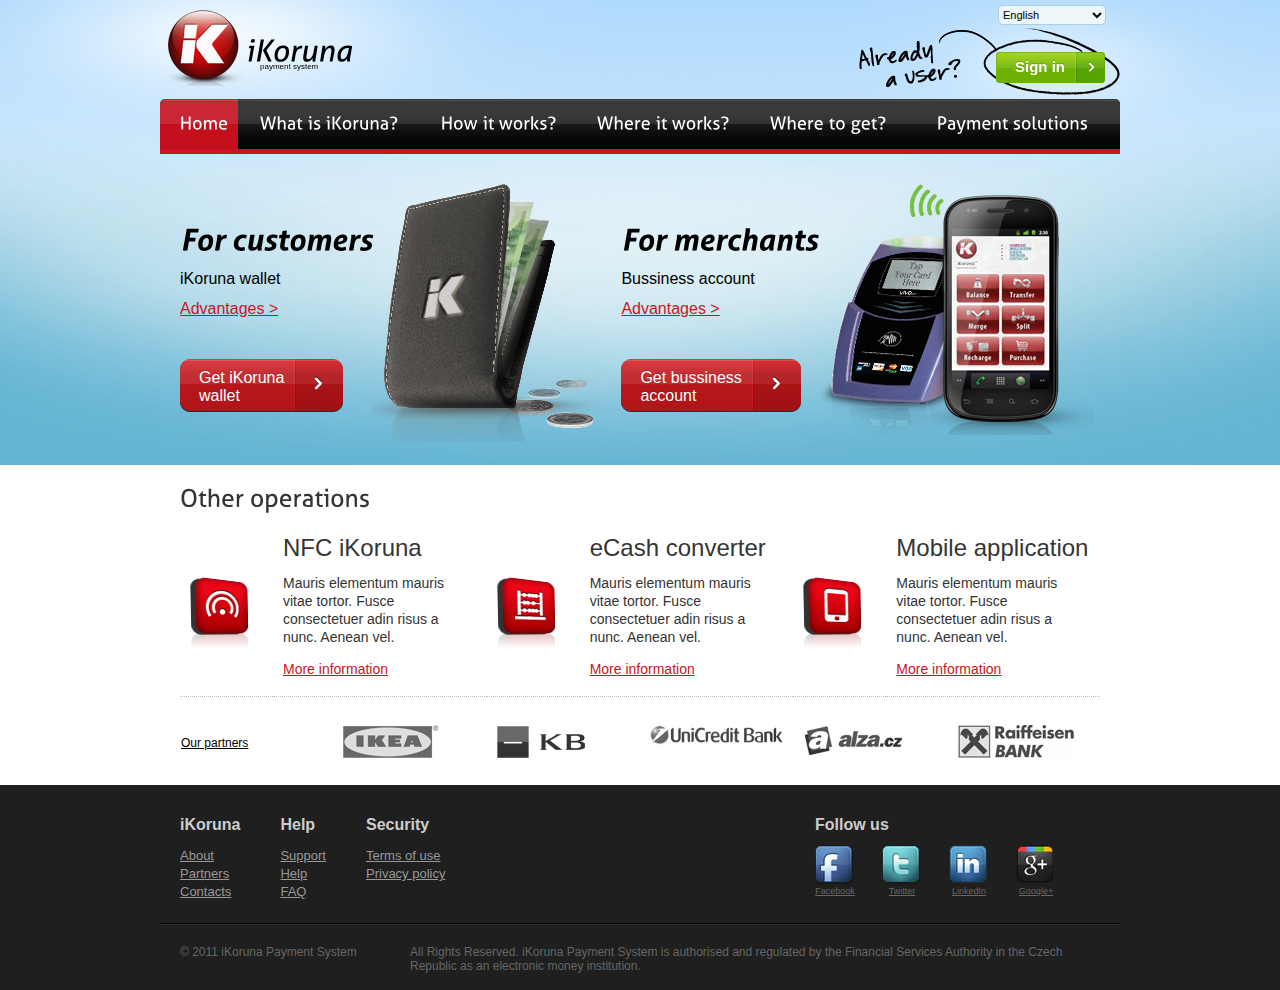
==== commit fb77afdc: "[UPD] fonts using cufon" ====
--- a/index.html
+++ b/index.html
@@ -15,8 +15,11 @@
     <script src="http://html5shim.googlecode.com/svn/trunk/html5.js"></script>
     <![endif]-->
     <script type="text/javascript" src="http://ajax.googleapis.com/ajax/libs/jquery/1.7.1/jquery.min.js"></script>
+    <script type="text/javascript" src="js/cufon-yui.min.js"></script>
+    <script type="text/javascript" src="js/Aller_400-Aller_700-Aller_italic_400-Aller_italic_700.font.js"></script>
     <script type="text/javascript" src="js/jquery.selectbox-0.6.1.js"></script>
     <script type="text/javascript">
+    Cufon.replace("h1")("h2")("h3")("header.main .logo strong")("nav.top a", ".button")(".content-blue .col2.last h3")(".content-white .col2 h3");
     </script>
 
     <!-- Favicons -->
--- a/css/screen.css
+++ b/css/screen.css
@@ -1,4 +1,4 @@
-@import "fonts.css";
+/*@import "fonts.css";*/
 
 @import "normalize.css";
 
@@ -439,7 +439,6 @@
   position: absolute;
   z-index: 1002;
   padding: 10px 5px 10px 5px;
-  width: 106px;
   height: 25px;
   right: 10px;
   top: 15px;
